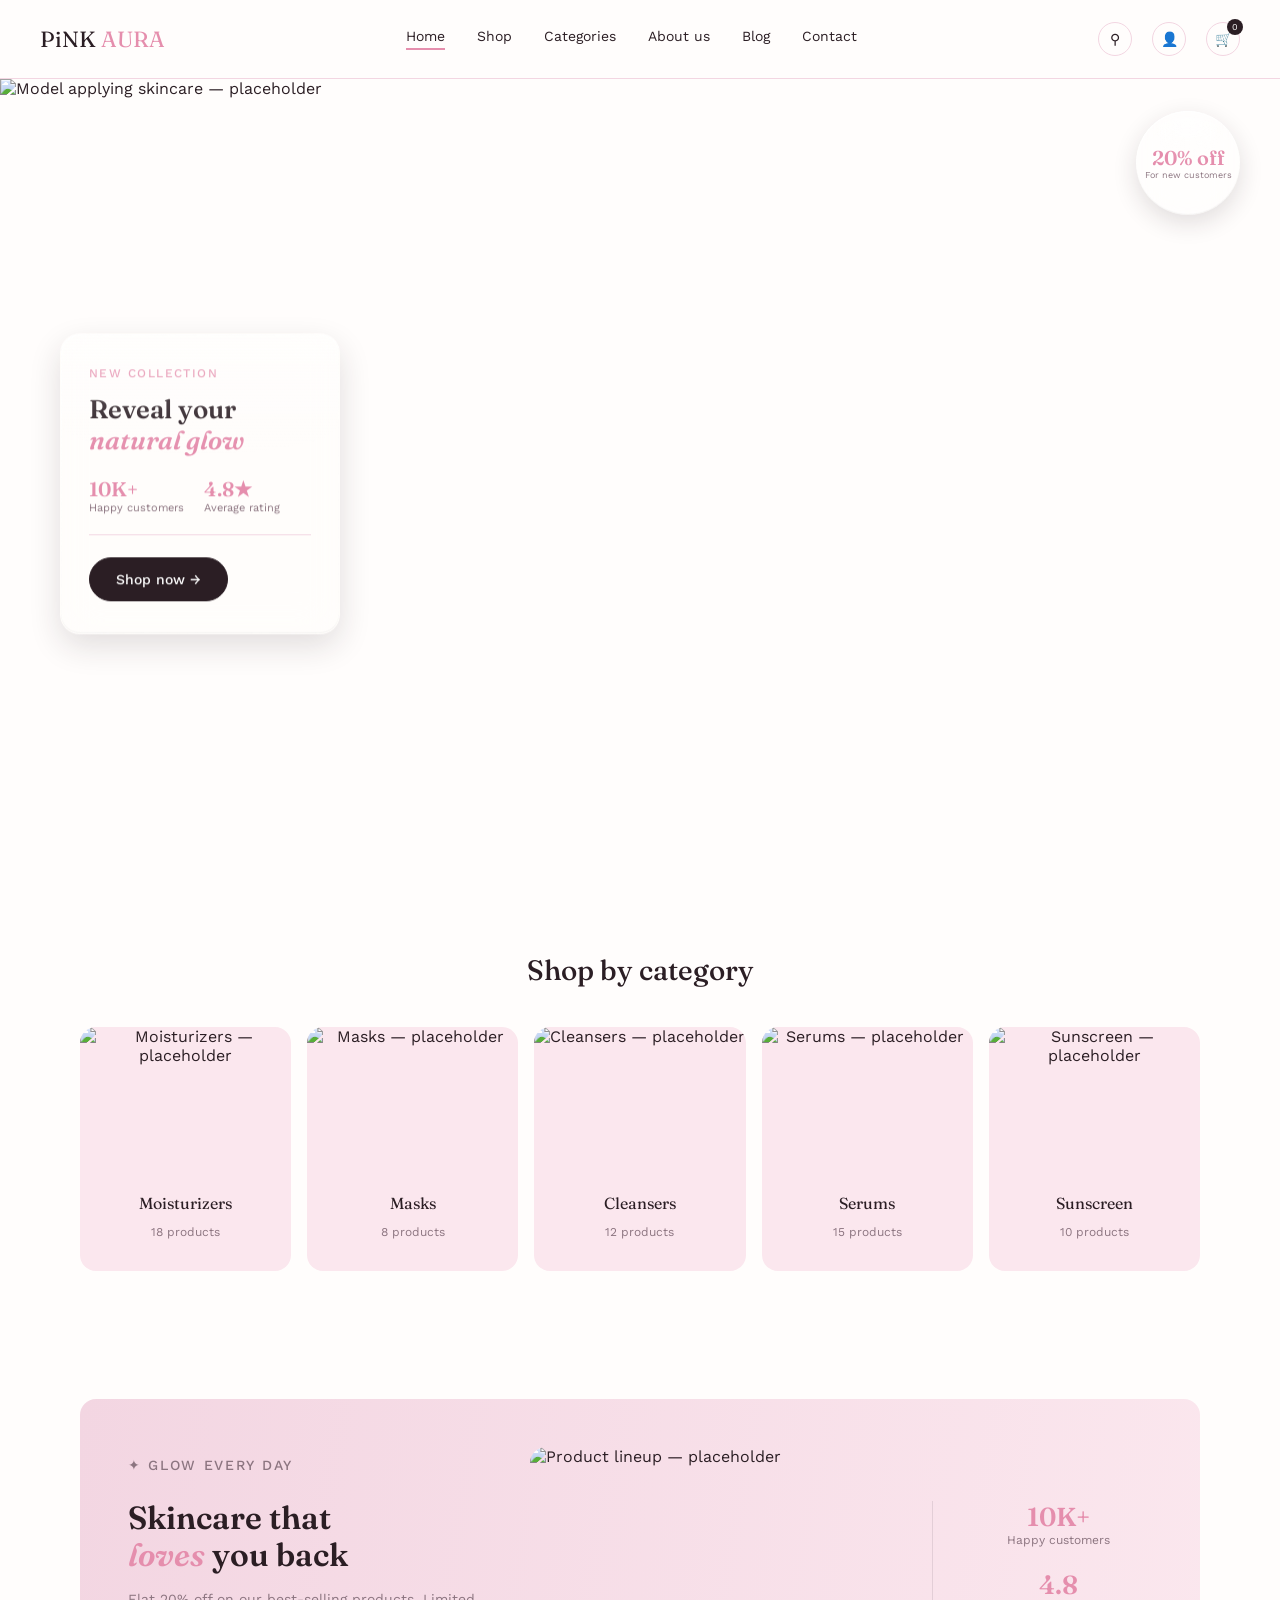
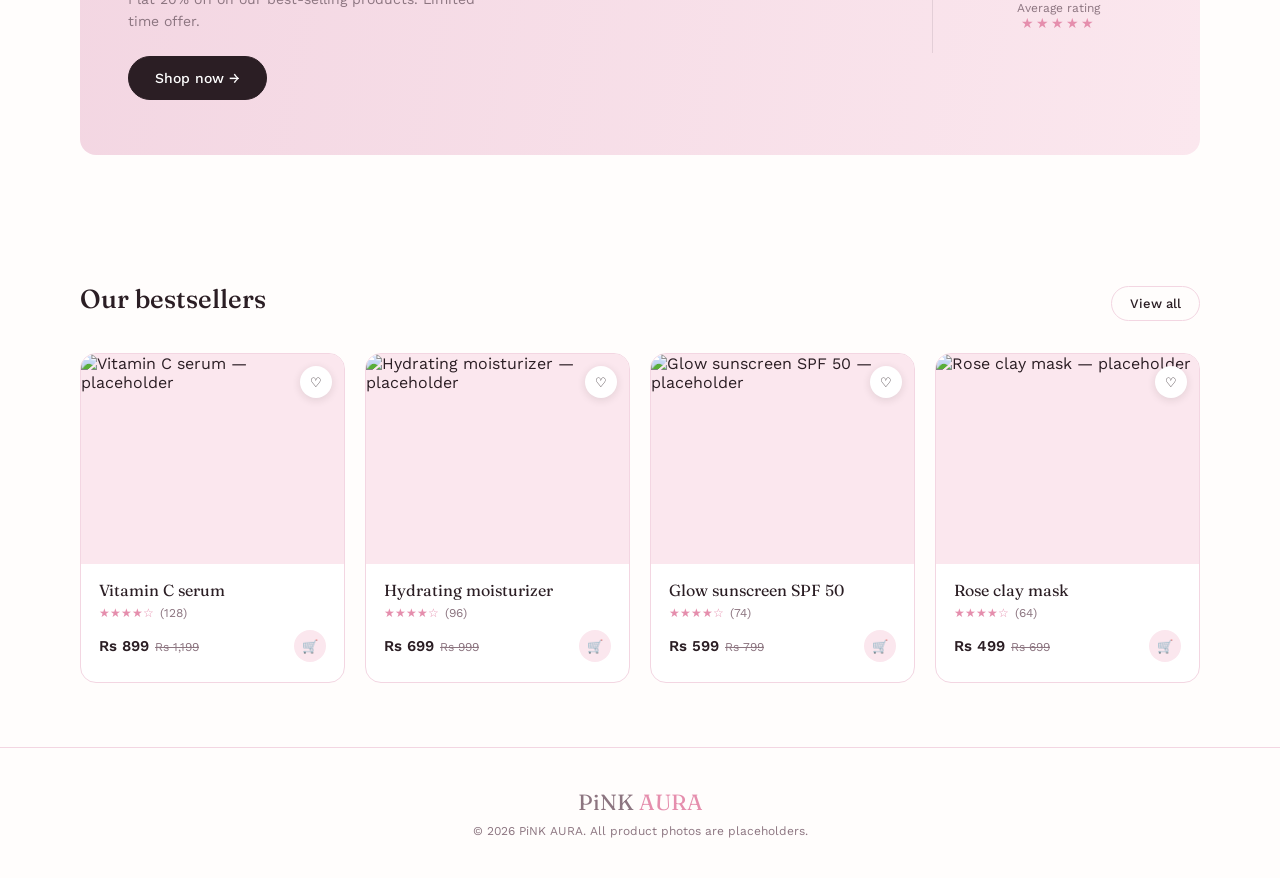
==== index.html @ 9568b556 "Home Page UI Design" ====
<!DOCTYPE html>
<html lang="en">
<head>
<meta charset="UTF-8">
<meta name="viewport" content="width=device-width, initial-scale=1.0">
<title>PiNK AURA — Reveal your natural glow</title>
<link rel="preconnect" href="https://fonts.googleapis.com">
<link rel="preconnect" href="https://fonts.gstatic.com" crossorigin>
<link href="https://fonts.googleapis.com/css2?family=Fraunces:ital,wght@0,400;0,500;0,600;1,400&family=Work+Sans:wght@400;500;600&display=swap" rel="stylesheet">
<link rel="stylesheet" href="css/style.css">
<link rel="stylesheet" href="css/home.css">
</head>
<body>

<nav class="top">
  <div class="logo">PiNK <span>AURA</span></div>
  <div class="nav-links">
    <a href="index.html" class="active">Home</a>
    <a href="#">Shop</a>
    <a href="category.html">Categories</a>
    <a href="#">About us</a>
    <a href="#">Blog</a>
    <a href="#">Contact</a>
  </div>
  <div class="nav-icons">
    <div class="icon-btn" aria-label="Search">&#9906;</div>
    <div class="icon-btn" aria-label="Account">&#128100;</div>
    <div class="icon-btn" aria-label="Cart">&#128722;<span class="cart-count">0</span></div>
  </div>
</nav>


<!-- HERO -->
<section class="hero">
  <img class="hero-bg" src="hero-image.jpg" alt="Model applying skincare — placeholder">

  <div class="hero-content">
    <p class="eyebrow">New collection</p>
    <h1 class="hero-title">Reveal your <em>natural glow</em></h1>
    <div class="hero-stats">
      <div class="stat"><span class="num">10K+</span><span class="lab">Happy customers</span></div>
      <div class="stat"><span class="num">4.8★</span><span class="lab">Average rating</span></div>
    </div>
    <a href="#" class="btn">Shop now &rarr;</a>
  </div>

  <div class="hero-badge">
    <div class="pct">20% off</div>
    <div class="txt">For new customers</div>
  </div>
</section>

<!-- CATEGORIES -->
<section>
  <div class="wrap">
    <h2 class="section-title">Shop by category</h2>
    <div class="cat-grid">
      <a class="cat-card" href="category.html">
        <img src="moisturizer.jpg" alt="Moisturizers — placeholder">
        <div class="cat-body"><p class="cat-name">Moisturizers</p><p class="cat-count">18 products</p></div>
      </a>
      <a class="cat-card" href="category.html">
        <img src="facemask.jpg" alt="Masks — placeholder">
        <div class="cat-body"><p class="cat-name">Masks</p><p class="cat-count">8 products</p></div>
      </a>
      <a class="cat-card" href="category.html">
        <img src="cleanser.jpg" alt="Cleansers — placeholder">
        <div class="cat-body"><p class="cat-name">Cleansers</p><p class="cat-count">12 products</p></div>
      </a>
      <a class="cat-card" href="category.html">
        <img src="serum.jpg" alt="Serums — placeholder">
        <div class="cat-body"><p class="cat-name">Serums</p><p class="cat-count">15 products</p></div>
      </a>
      <a class="cat-card" href="category.html">
        <img src="sunscreen.jpg" alt="Sunscreen — placeholder">
        <div class="cat-body"><p class="cat-name">Sunscreen</p><p class="cat-count">10 products</p></div>
      </a>
      
    </div>
  </div>
</section>

<!-- PROMO BANNER -->
<section>
  <div class="wrap">
    <div class="promo">
      <div class="promo-copy">
        <p class="eyebrow">&#10022; Glow every day</p>
        <h2>Skincare that<br><em>loves</em> you back</h2>
        <p>Flat 20% off on our best-selling products. Limited time offer.</p>
        <a href="#" class="btn">Shop now &rarr;</a>
      </div>
      <div class="promo-image">
        <img src="4.jpg" alt="Product lineup — placeholder">
      </div>
      <div class="promo-stats">
        <div class="stat"><div class="num">10K+</div><div class="lab">Happy customers</div></div>
        <div class="stat"><div class="num">4.8</div><div class="lab">Average rating</div><div class="stars">&#9733;&#9733;&#9733;&#9733;&#9733;</div></div>
      </div>
    </div>
  </div>
</section>

<!-- BESTSELLERS -->
<section>
  <div class="wrap">
    <div class="bestsellers-head">
      <h2>Our bestsellers</h2>
      <a href="#" class="btn outline small">View all</a>
    </div>
    <div class="prod-grid">
      <div class="prod-card">
        <div class="prod-image">
          <img src="https://placehold.co/320x300/F3D6E2/4A1E30?text=Vitamin+C+Serum" alt="Vitamin C serum — placeholder">
          <div class="wishlist">&#9825;</div>
        </div>
        <div class="prod-body">
          <p class="prod-name">Vitamin C serum</p>
          <div class="prod-rating"><span class="stars">&#9733;&#9733;&#9733;&#9733;&#9734;</span> (128)</div>
          <div class="prod-price-row">
            <div class="prod-price">Rs 899<span class="old">Rs 1,199</span></div>
            <button class="prod-cart" aria-label="Add to cart">&#128722;</button>
          </div>
        </div>
      </div>
      <div class="prod-card">
        <div class="prod-image">
          <img src="https://placehold.co/320x300/F4B9CE/4A1E30?text=Hydrating+Moisturizer" alt="Hydrating moisturizer — placeholder">
          <div class="wishlist">&#9825;</div>
        </div>
        <div class="prod-body">
          <p class="prod-name">Hydrating moisturizer</p>
          <div class="prod-rating"><span class="stars">&#9733;&#9733;&#9733;&#9733;&#9734;</span> (96)</div>
          <div class="prod-price-row">
            <div class="prod-price">Rs 699<span class="old">Rs 999</span></div>
            <button class="prod-cart" aria-label="Add to cart">&#128722;</button>
          </div>
        </div>
      </div>
      <div class="prod-card">
        <div class="prod-image">
          <img src="https://placehold.co/320x300/FBE7EE/8C7580?text=Glow+Sunscreen" alt="Glow sunscreen SPF 50 — placeholder">
          <div class="wishlist">&#9825;</div>
        </div>
        <div class="prod-body">
          <p class="prod-name">Glow sunscreen SPF 50</p>
          <div class="prod-rating"><span class="stars">&#9733;&#9733;&#9733;&#9733;&#9734;</span> (74)</div>
          <div class="prod-price-row">
            <div class="prod-price">Rs 599<span class="old">Rs 799</span></div>
            <button class="prod-cart" aria-label="Add to cart">&#128722;</button>
          </div>
        </div>
      </div>
      <div class="prod-card">
        <div class="prod-image">
          <img src="https://placehold.co/320x300/E58EAD/FFFFFF?text=Rose+Clay+Mask" alt="Rose clay mask — placeholder">
          <div class="wishlist">&#9825;</div>
        </div>
        <div class="prod-body">
          <p class="prod-name">Rose clay mask</p>
          <div class="prod-rating"><span class="stars">&#9733;&#9733;&#9733;&#9733;&#9734;</span> (64)</div>
          <div class="prod-price-row">
            <div class="prod-price">Rs 499<span class="old">Rs 699</span></div>
            <button class="prod-cart" aria-label="Add to cart">&#128722;</button>
          </div>
        </div>
      </div>
    </div>
  </div>
</section>

<footer>
  <div class="logo">PiNK <span style="color:var(--color-primary-strong);">AURA</span></div>
  <div>&copy; 2026 PiNK AURA. All product photos are placeholders.</div>
</footer>

</body>
</html>
---- css/style.css ----
/* ---------- DESIGN TOKENS (locked — do not change) ---------- */
:root {
    --font-display: 'Fraunces', serif;
    /* headlines, category names, product names */
    --font-body: 'Work Sans', sans-serif;
    /* body copy, labels, UI */

    --color-primary: #F4B9CE;
    /* core brand pink */
    --color-primary-strong: #E58EAD;
    /* deeper pink, hover/active */
    --color-secondary: #FBE7EE;
    /* pale blush, hover fills */
    --color-tertiary: #F3D6E2;
    /* dusty pink, borders/dividers */
    --color-background: #FFFDFC;
    /* near-white page bg */
    --color-surface: #FFFFFF;
    /* card surfaces */

    --color-text-primary: #2B1E24;
    --color-text-secondary: #8C7580;
    --color-text-on-primary: #4A1E30;

    /* -- layout helpers, not brand colors -- */
    --radius-card: 16px;
    --radius-pill: 999px;
    --radius-input: 10px;
}

/* ---------- RESET / BASE ---------- */
* {
    box-sizing: border-box;
}

html {
    scroll-behavior: smooth;
}

body {
    margin: 0;
    background: var(--color-background);
    color: var(--color-text-primary);
    font-family: var(--font-body);
    -webkit-font-smoothing: antialiased;
}

img {
    display: block;
    max-width: 100%;
}

a {
    color: inherit;
    text-decoration: none;
}

button {
    font-family: var(--font-body);
}

.wrap {
    max-width: 1200px;
    margin: 0 auto;
    padding: 0 40px;
}

section {
    padding: 64px 0;
}

/* ---------- TYPOGRAPHY ---------- */
h1,
h2,
h3 {
    font-family: var(--font-display);
    font-weight: 500;
    margin: 0;
}

.eyebrow {
    font-size: 12px;
    letter-spacing: 0.12em;
    text-transform: uppercase;
    color: var(--color-primary-strong);
    font-weight: 500;
    margin: 0 0 14px;
}

.section-title {
    font-family: var(--font-display);
    font-weight: 500;
    font-size: 28px;
    text-align: center;
    margin: 0 0 40px;
}

/* ---------- LINKS ---------- */
.link {
    font-size: 13px;
    color: var(--color-text-secondary);
}

.link:hover {
    color: var(--color-text-primary);
}

/* ---------- BUTTONS ---------- */
.btn {
    display: inline-flex;
    align-items: center;
    gap: 8px;
    font-family: var(--font-body);
    font-size: 14px;
    font-weight: 500;
    padding: 13px 26px;
    border-radius: var(--radius-pill);
    border: 1px solid var(--color-text-primary);
    background: var(--color-text-primary);
    color: #fff;
    cursor: pointer;
    transition: opacity .15s ease;
}

.btn:hover {
    opacity: 0.88;
}

.btn.outline {
    background: transparent;
    color: var(--color-text-primary);
    border: 1px solid var(--color-tertiary);
}

.btn.outline:hover {
    background: var(--color-secondary);
    opacity: 1;
}

.btn.small {
    padding: 9px 18px;
    font-size: 13px;
}

/* ---------- INPUTS & FORM FIELDS ---------- */
input[type="text"],
input[type="search"],
input[type="email"],
input[type="password"],
textarea,
select {
    width: 100%;
    font-family: var(--font-body);
    font-size: 14px;
    color: var(--color-text-primary);
    background: var(--color-surface);
    border: 1px solid var(--color-tertiary);
    border-radius: var(--radius-input);
    padding: 11px 16px;
    outline: none;
    transition: border-color .15s ease;
}

input::placeholder,
textarea::placeholder {
    color: var(--color-text-secondary);
}

input:focus,
textarea:focus,
select:focus {
    border-color: var(--color-primary-strong);
}

label {
    display: block;
    font-size: 12px;
    font-weight: 500;
    color: var(--color-text-secondary);
    margin-bottom: 6px;
}

/* Search bar component — used in nav and shop/category filter rows */
.search-bar {
    display: flex;
    align-items: center;
    gap: 10px;
    background: var(--color-surface);
    border: 1px solid var(--color-tertiary);
    border-radius: var(--radius-pill);
    padding: 8px 16px;
    max-width: 320px;
}

.search-bar .icon {
    font-size: 14px;
    color: var(--color-text-secondary);
    flex-shrink: 0;
}

.search-bar input {
    border: none;
    background: transparent;
    padding: 4px 0;
    flex: 1;
}

.search-bar input:focus {
    border: none;
}

/* ---------- PILLS / TAGS ---------- */
.pill {
    display: inline-flex;
    align-items: center;
    font-size: 12px;
    font-weight: 500;
    padding: 6px 14px;
    border-radius: var(--radius-pill);
    border: 1px solid var(--color-tertiary);
    color: var(--color-text-secondary);
    background: var(--color-surface);
}

.pill.active {
    border-color: var(--color-primary-strong);
    color: var(--color-text-on-primary);
    background: var(--color-secondary);
}

/* ---------- HEADER / NAV (shared across all pages) ---------- */
nav.top {
    display: flex;
    align-items: center;
    justify-content: space-between;
    padding: 22px 40px;
    border-bottom: 1px solid var(--color-tertiary);
    background: var(--color-background);
}

.logo {
    font-family: var(--font-display);
    font-size: 22px;
}

.logo span {
    color: var(--color-primary-strong);
}

.nav-links {
    display: flex;
    gap: 32px;
    font-size: 14px;
}

.nav-links a.active {
    border-bottom: 2px solid var(--color-primary-strong);
    padding-bottom: 4px;
}

.nav-icons {
    display: flex;
    align-items: center;
    gap: 20px;
}

.icon-btn {
    width: 34px;
    height: 34px;
    border-radius: 50%;
    display: flex;
    align-items: center;
    justify-content: center;
    border: 1px solid var(--color-tertiary);
    font-size: 14px;
    position: relative;
    background: none;
    cursor: pointer;
    color: var(--color-text-primary);
}

.icon-btn:hover {
    background: var(--color-secondary);
}

.cart-count {
    position: absolute;
    top: -4px;
    right: -4px;
    background: var(--color-text-primary);
    color: #fff;
    font-size: 9px;
    width: 16px;
    height: 16px;
    border-radius: 50%;
    display: flex;
    align-items: center;
    justify-content: center;
}

/* ---------- FOOTER (shared across all pages) ---------- */
footer {
    border-top: 1px solid var(--color-tertiary);
    padding: 40px 0;
    text-align: center;
    font-size: 12px;
    color: var(--color-text-secondary);
}

footer .logo {
    margin-bottom: 8px;
}

/* ---------- SHARED RESPONSIVE RULES ---------- */
@media (max-width:900px) {
    .wrap {
        padding: 0 20px;
    }

    .nav-links {
        display: none;
    }
}
---- css/home.css ----
/* ---------- HERO ---------- */
.hero {
    position: relative;
    /* min-height:640px; */
    overflow: hidden;
    min-height: 90vh;
}

.hero-bg {
    position: absolute;
    inset: 0;
    width: 100%;
    height: 100%;
    object-fit: cover;
    z-index: 0;
}

.hero-content {
    position: absolute;
    top: 50%;
    left: 60px;
    transform: translateY(-50%);
    z-index: 2;
    max-width: 280px;
    padding: 32px 28px;
    border-radius: 20px;
    background: rgba(255, 253, 252, 0.55);
    backdrop-filter: blur(20px) saturate(180%);
    -webkit-backdrop-filter: blur(20px) saturate(180%);
    border: 1px solid transparent;
    background-clip: padding-box;
    box-shadow:
        0 12px 32px rgba(43, 30, 36, 0.14),
        0 1px 1px rgba(255, 255, 255, 0.6) inset,
        0 -1px 1px rgba(43, 30, 36, 0.05) inset;
}

.hero-content::before {
    content: "";
    position: absolute;
    inset: 0;
    border-radius: 20px;
    padding: 1px;
    background: linear-gradient(135deg,
            rgba(255, 255, 255, 0.8) 0%,
            rgba(255, 255, 255, 0.2) 40%,
            rgba(255, 255, 255, 0.05) 100%);
    -webkit-mask:
        linear-gradient(#fff 0 0) content-box,
        linear-gradient(#fff 0 0);
    -webkit-mask-composite: xor;
    mask-composite: exclude;
    pointer-events: none;
}

.hero-content::after {
    content: "";
    position: absolute;
    top: 0;
    left: 0;
    right: 0;
    height: 40%;
    border-radius: 20px 20px 60% 60% / 20px 20px 30% 30%;
    background: linear-gradient(180deg,
            rgba(255, 255, 255, 0.35) 0%,
            rgba(255, 255, 255, 0) 100%);
    pointer-events: none;
}

.hero-title {
    font-weight: 600;
    font-size: 26px;
    line-height: 1.2;
    margin: 0 0 20px;
}

.hero-title em {
    font-style: italic;
    color: var(--color-primary-strong);
}

.hero-stats {
    display: flex;
    gap: 20px;
    margin-bottom: 22px;
    padding-bottom: 20px;
    border-bottom: 1px solid var(--color-tertiary);
}

.hero-stats .stat {
    display: flex;
    flex-direction: column;
}

.hero-stats .num {
    font-family: var(--font-display);
    font-size: 20px;
    font-weight: 600;
    color: var(--color-primary-strong);
}

.hero-stats .lab {
    font-size: 11px;
    color: var(--color-text-secondary);
}

.hero-badge {
    position: absolute;
    top: 32px;
    right: 40px;
    z-index: 2;
    border-radius: 50%;
    width: 104px;
    height: 104px;
    display: flex;
    flex-direction: column;
    align-items: center;
    justify-content: center;
    text-align: center;
    background: rgba(255, 255, 255, 0.45);
    backdrop-filter: blur(20px) saturate(180%);
    -webkit-backdrop-filter: blur(20px) saturate(180%);
    box-shadow:
        0 8px 24px rgba(43, 30, 36, 0.14),
        0 1px 1px rgba(255, 255, 255, 0.6) inset,
        0 -1px 1px rgba(43, 30, 36, 0.05) inset;
}

.hero-badge .pct {
    font-family: var(--font-display);
    font-size: 20px;
    font-weight: 600;
    color: var(--color-primary-strong);
}

.hero-badge .txt {
    font-size: 9px;
    color: var(--color-text-secondary);
    line-height: 1.3;
}

/* gradient border ring */
.hero-badge::before {
    content: "";
    position: absolute;
    inset: 0;
    border-radius: 50%;
    padding: 1px;
    background: linear-gradient(135deg,
            rgba(255, 255, 255, 0.85) 0%,
            rgba(255, 255, 255, 0.2) 40%,
            rgba(255, 255, 255, 0.05) 100%);
    -webkit-mask:
        linear-gradient(#fff 0 0) content-box,
        linear-gradient(#fff 0 0);
    -webkit-mask-composite: xor;
    mask-composite: exclude;
    pointer-events: none;
}

/* specular highlight, curved to match the circle */
.hero-badge::after {
    content: "";
    position: absolute;
    top: 6%;
    left: 15%;
    width: 70%;
    height: 45%;
    border-radius: 50%;
    background: radial-gradient(ellipse at 50% 0%,
            rgba(255, 255, 255, 0.5) 0%,
            rgba(255, 255, 255, 0) 70%);
    pointer-events: none;
}

/* ---------- CATEGORY PREVIEW CARDS ---------- */
.cat-grid {
    display: grid;
    grid-template-columns: repeat(5, 1fr);
    gap: 16px;
}

.cat-card {
    background: var(--color-secondary);
    border-radius: var(--radius-card);
    overflow: hidden;
    text-align: center;
    transition: transform .15s ease;
}

.cat-card:hover {
    transform: translateY(-4px);
}

.cat-card img {
    width: 100%;
    height: 150px;
    object-fit: cover;
}

.cat-card .cat-body {
    padding: 16px 8px 20px;
}

.cat-card .cat-name {
    font-family: var(--font-display);
    font-size: 16px;
    margin: 0 0 4px;
}

.cat-card .cat-count {
    font-size: 12px;
    color: var(--color-text-secondary);
}

/* ---------- PROMO BANNER ---------- */
.promo {
    background: linear-gradient(100deg, var(--color-tertiary), var(--color-secondary));
    border-radius: var(--radius-card);
    padding: 48px;
    display: grid;
    grid-template-columns: 1fr 1fr 220px;
    align-items: center;
    gap: 32px;
}

.promo-copy .eyebrow {
    display: flex;
    align-items: center;
    gap: 6px;
}

.promo-copy h2 {
    font-weight: 600;
    font-size: 32px;
    line-height: 1.15;
    margin: 0 0 14px;
}

.promo-copy h2 em {
    font-style: italic;
    color: var(--color-primary-strong);
}

.promo-copy p {
    font-size: 14px;
    color: var(--color-text-secondary);
    margin: 0 0 24px;
    line-height: 1.6;
}

.promo-image img {
    border-radius: var(--radius-card);
    width: 100%;
    height: 260px;
    object-fit: cover;
}

.promo-stats {
    text-align: center;
    border-left: 1px solid rgba(43, 30, 36, 0.1);
    padding-left: 32px;
}

.promo-stats .stat {
    margin-bottom: 22px;
}

.promo-stats .num {
    font-family: var(--font-display);
    font-size: 26px;
    font-weight: 600;
    color: var(--color-primary-strong);
}

.promo-stats .lab {
    font-size: 12px;
    color: var(--color-text-secondary);
}

.promo-stats .stars {
    color: var(--color-primary-strong);
    font-size: 14px;
    letter-spacing: 2px;
}

/* ---------- BESTSELLERS ---------- */
.bestsellers-head {
    display: flex;
    align-items: baseline;
    justify-content: space-between;
    margin-bottom: 32px;
}

.bestsellers-head h2 {
    font-size: 26px;
    margin: 0;
}

.prod-grid {
    display: grid;
    grid-template-columns: repeat(4, 1fr);
    gap: 20px;
}

.prod-card {
    background: var(--color-surface);
    border: 1px solid var(--color-tertiary);
    border-radius: var(--radius-card);
    overflow: hidden;
}

.prod-image {
    position: relative;
    background: var(--color-secondary);
}

.prod-image img {
    width: 100%;
    height: 210px;
    object-fit: cover;
}

.wishlist {
    position: absolute;
    top: 12px;
    right: 12px;
    width: 32px;
    height: 32px;
    border-radius: 50%;
    background: var(--color-surface);
    display: flex;
    align-items: center;
    justify-content: center;
    font-size: 13px;
    box-shadow: 0 2px 8px rgba(43, 30, 36, 0.12);
}

.prod-body {
    padding: 16px 18px 20px;
}

.prod-name {
    font-family: var(--font-display);
    font-size: 16px;
    margin: 0 0 6px;
}

.prod-rating {
    display: flex;
    align-items: center;
    gap: 6px;
    font-size: 12px;
    color: var(--color-text-secondary);
    margin-bottom: 10px;
}

.prod-rating .stars {
    color: var(--color-primary-strong);
}

.prod-price-row {
    display: flex;
    align-items: center;
    justify-content: space-between;
}

.prod-price {
    font-size: 15px;
    font-weight: 600;
}

.prod-price .old {
    font-size: 12px;
    color: var(--color-text-secondary);
    text-decoration: line-through;
    font-weight: 400;
    margin-left: 6px;
}

.prod-cart {
    width: 32px;
    height: 32px;
    border-radius: 50%;
    background: var(--color-secondary);
    display: flex;
    align-items: center;
    justify-content: center;
    font-size: 13px;
    border: none;
    cursor: pointer;
}

/* ---------- RESPONSIVE (homepage only) ---------- */
@media (max-width:900px) {

    .hero {
        min-height: 520px;
    }

    .hero-content {
        left: 24px;
        right: auto;
        max-width: 220px;
        padding: 24px 20px;
    }

    .hero-title {
        font-size: 20px;
    }

    .hero-badge {
        top: 20px;
        right: 20px;
        width: 80px;
        height: 80px;
    }

    .hero-badge .pct {
        font-size: 15px;
    }

    .hero-badge .txt {
        font-size: 9px;
        color: var(--color-text-secondary);
        line-height: 1;
    }

    .cat-grid {
        grid-template-columns: repeat(2, 1fr);
    }

    .promo {
        grid-template-columns: 1fr;
        text-align: center;
    }

    .promo-stats {
        border-left: none;
        padding-left: 0;
        display: flex;
        justify-content: center;
        gap: 32px;
    }

    .prod-grid {
        grid-template-columns: repeat(2, 1fr);
    }
}

@media (max-width:520px) {
    .hero {
        height: 70vh;
        min-height: 0;
        display: block;
    }

    .hero-bg {
        position: absolute;
        inset: 0;
        height: 100%;
    }

    .hero-content {
        position: absolute;
        bottom: 12px;
        right: 12px;
        left: auto;
        top: auto;
        transform: none;
        max-width: 250px;
        margin: 0;
        padding: 18px 16px;
        border-radius: 16px;
    }

    .hero-content::before {
        border-radius: 16px;
    }

    .hero-title {
        font-size: 17px;
        margin-bottom: 12px;
    }

    .hero-stats {
        gap: 14px;
        margin-bottom: 14px;
        padding-bottom: 14px;
    }

    .hero-stats .num {
        font-size: 16px;
    }

    .hero-stats .lab {
        font-size: 9px;
    }

    .hero .btn {
        padding: 10px 18px;
        font-size: 13px;
    }

    .hero-badge {
        top: 12px;
        right: 12px;
        width: 64px;
        height: 64px;
    }

    .hero-badge .pct {
        font-size: 14px;
    }

    .hero-badge .txt {
        font-size: 8px;
        color: var(--color-secondary);
        line-height: 1;
    }
}
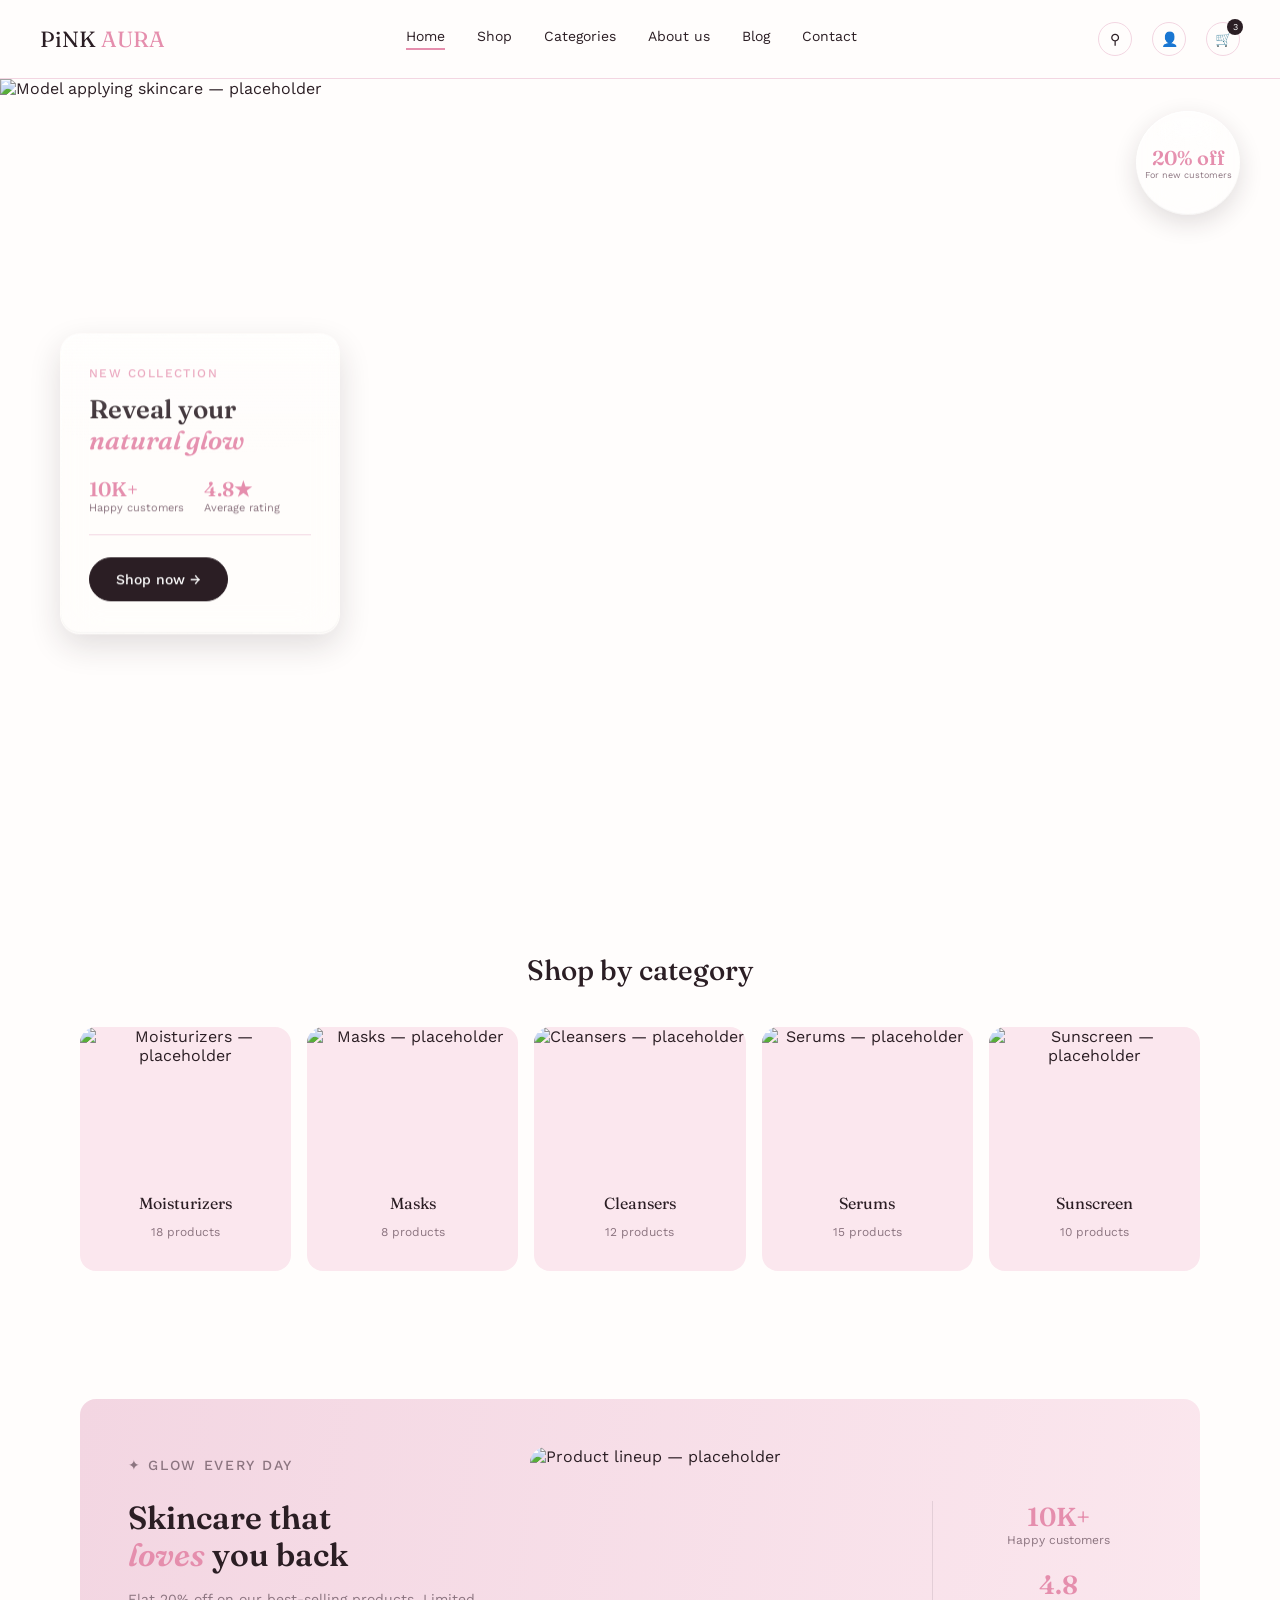
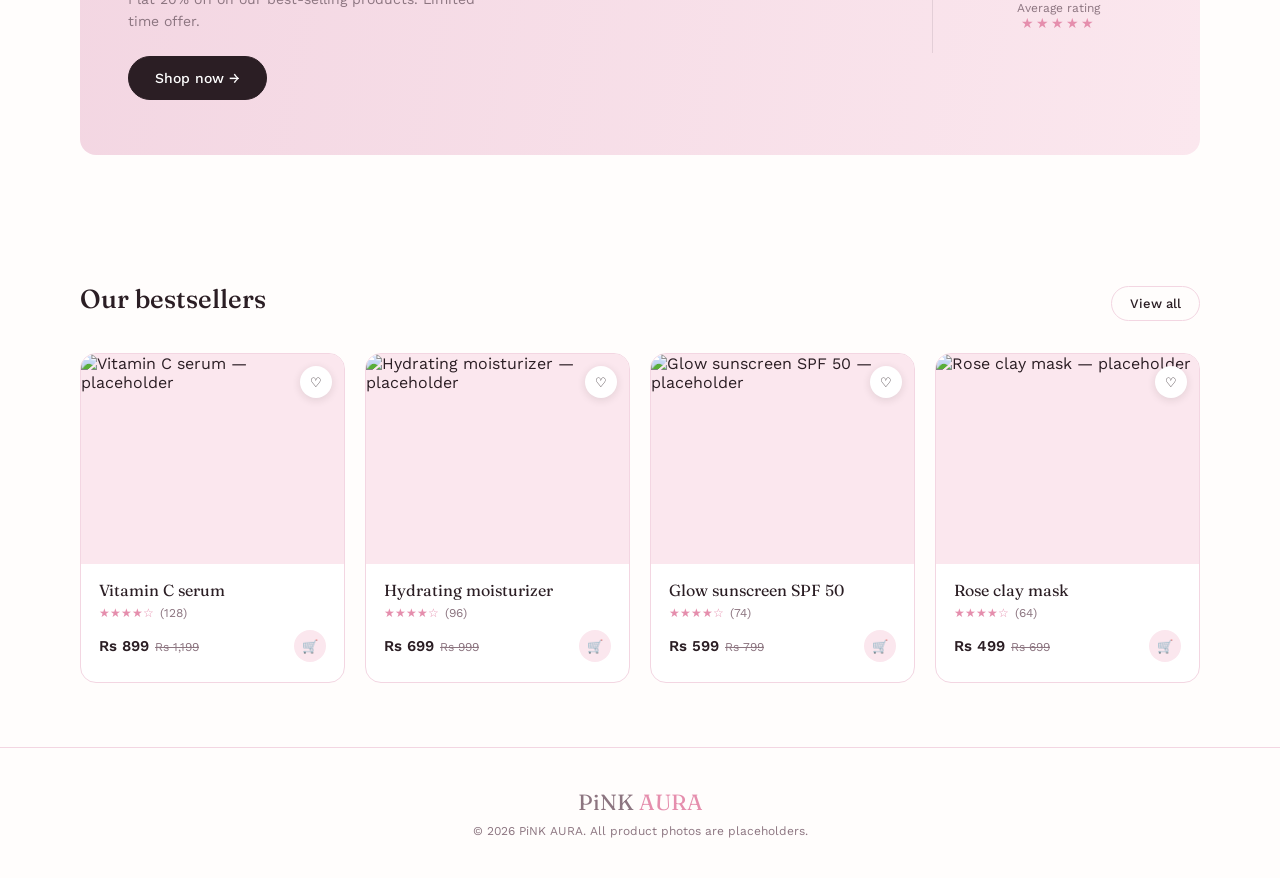
==== commit 5cc96031: "search products page UI design" ====
--- a/index.html
+++ b/index.html
@@ -7,8 +7,9 @@
 <link rel="preconnect" href="https://fonts.googleapis.com">
 <link rel="preconnect" href="https://fonts.gstatic.com" crossorigin>
 <link href="https://fonts.googleapis.com/css2?family=Fraunces:ital,wght@0,400;0,500;0,600;1,400&family=Work+Sans:wght@400;500;600&display=swap" rel="stylesheet">
-<link rel="stylesheet" href="css/style.css">
-<link rel="stylesheet" href="css/home.css">
+<!-- <link rel="stylesheet" href="https://cdn.jsdelivr.net/npm/bootstrap@5.3.3/dist/css/bootstrap.min.css"> -->
+<link rel="stylesheet" href="assets/css/style.css">
+<link rel="stylesheet" href="assets/css/home.css">
 </head>
 <body>
 
@@ -25,14 +26,14 @@
   <div class="nav-icons">
     <div class="icon-btn" aria-label="Search">&#9906;</div>
     <div class="icon-btn" aria-label="Account">&#128100;</div>
-    <div class="icon-btn" aria-label="Cart">&#128722;<span class="cart-count">0</span></div>
+    <button class="icon-btn" aria-label="Bag" data-bs-toggle="modal" data-bs-target="#bagModal">&#128722;<span class="bag-count">0</span></button>
   </div>
 </nav>
 
 
 <!-- HERO -->
 <section class="hero">
-  <img class="hero-bg" src="hero-image.jpg" alt="Model applying skincare — placeholder">
+  <img class="hero-bg" src="assets/images/site-images/hero-image.jpg" alt="Model applying skincare — placeholder">
 
   <div class="hero-content">
     <p class="eyebrow">New collection</p>
@@ -56,23 +57,23 @@
     <h2 class="section-title">Shop by category</h2>
     <div class="cat-grid">
       <a class="cat-card" href="category.html">
-        <img src="moisturizer.jpg" alt="Moisturizers — placeholder">
+        <img src="assets/images/site-images/moisturizer.jpg" alt="Moisturizers — placeholder">
         <div class="cat-body"><p class="cat-name">Moisturizers</p><p class="cat-count">18 products</p></div>
       </a>
       <a class="cat-card" href="category.html">
-        <img src="facemask.jpg" alt="Masks — placeholder">
+        <img src="assets/images/site-images/facemask.jpg" alt="Masks — placeholder">
         <div class="cat-body"><p class="cat-name">Masks</p><p class="cat-count">8 products</p></div>
       </a>
       <a class="cat-card" href="category.html">
-        <img src="cleanser.jpg" alt="Cleansers — placeholder">
+        <img src="assets/images/site-images/cleanser.jpg" alt="Cleansers — placeholder">
         <div class="cat-body"><p class="cat-name">Cleansers</p><p class="cat-count">12 products</p></div>
       </a>
       <a class="cat-card" href="category.html">
-        <img src="serum.jpg" alt="Serums — placeholder">
+        <img src="assets/images/site-images/serum.jpg" alt="Serums — placeholder">
         <div class="cat-body"><p class="cat-name">Serums</p><p class="cat-count">15 products</p></div>
       </a>
       <a class="cat-card" href="category.html">
-        <img src="sunscreen.jpg" alt="Sunscreen — placeholder">
+        <img src="assets/images/site-images/sunscreen.jpg" alt="Sunscreen — placeholder">
         <div class="cat-body"><p class="cat-name">Sunscreen</p><p class="cat-count">10 products</p></div>
       </a>
       
@@ -91,7 +92,7 @@
         <a href="#" class="btn">Shop now &rarr;</a>
       </div>
       <div class="promo-image">
-        <img src="4.jpg" alt="Product lineup — placeholder">
+        <img src="assets/images/site-images/4.jpg" alt="Product lineup — placeholder">
       </div>
       <div class="promo-stats">
         <div class="stat"><div class="num">10K+</div><div class="lab">Happy customers</div></div>
@@ -119,7 +120,7 @@
           <div class="prod-rating"><span class="stars">&#9733;&#9733;&#9733;&#9733;&#9734;</span> (128)</div>
           <div class="prod-price-row">
             <div class="prod-price">Rs 899<span class="old">Rs 1,199</span></div>
-            <button class="prod-cart" aria-label="Add to cart">&#128722;</button>
+            <button class="prod-bag" aria-label="Add to bag" onclick="addToBag({id:'vitamin-c-serum-30ml', name:'Vitamin C Serum', variant:'30ml', price:899, img:'https://placehold.co/120x120/F3D6E2/4A1E30?text=VCS'})">&#128722;</button>
           </div>
         </div>
       </div>
@@ -133,7 +134,7 @@
           <div class="prod-rating"><span class="stars">&#9733;&#9733;&#9733;&#9733;&#9734;</span> (96)</div>
           <div class="prod-price-row">
             <div class="prod-price">Rs 699<span class="old">Rs 999</span></div>
-            <button class="prod-cart" aria-label="Add to cart">&#128722;</button>
+            <button class="prod-bag" aria-label="Add to bag" onclick="addToBag({id:'hydrating-moisturizer-50ml', name:'Hydrating Moisturizer', variant:'50ml', price:699, img:'https://placehold.co/120x120/F4B9CE/4A1E30?text=HM'})">&#128722;</button>
           </div>
         </div>
       </div>
@@ -147,7 +148,7 @@
           <div class="prod-rating"><span class="stars">&#9733;&#9733;&#9733;&#9733;&#9734;</span> (74)</div>
           <div class="prod-price-row">
             <div class="prod-price">Rs 599<span class="old">Rs 799</span></div>
-            <button class="prod-cart" aria-label="Add to cart">&#128722;</button>
+            <button class="prod-bag" aria-label="Add to bag" onclick="addToBag({id:'glow-sunscreen-spf50', name:'Glow Sunscreen SPF 50', variant:'SPF 50', price:599, img:'https://placehold.co/120x120/FBE7EE/8C7580?text=Sun'})">&#128722;</button>
           </div>
         </div>
       </div>
@@ -161,7 +162,7 @@
           <div class="prod-rating"><span class="stars">&#9733;&#9733;&#9733;&#9733;&#9734;</span> (64)</div>
           <div class="prod-price-row">
             <div class="prod-price">Rs 499<span class="old">Rs 699</span></div>
-            <button class="prod-cart" aria-label="Add to cart">&#128722;</button>
+            <button class="prod-bag" aria-label="Add to bag" onclick="addToBag({id:'rose-clay-mask-100g', name:'Rose Clay Mask', variant:'100g', price:499, img:'https://placehold.co/120x120/E58EAD/FFFFFF?text=RCM'})">&#128722;</button>
           </div>
         </div>
       </div>
@@ -174,5 +175,34 @@
   <div>&copy; 2026 PiNK AURA. All product photos are placeholders.</div>
 </footer>
 
+<!-- BAG MODAL (shared — copy this block onto every page that has the header bag icon) -->
+<div class="modal fade bag-modal" id="bagModal" tabindex="-1" aria-labelledby="bagModalLabel" aria-hidden="true">
+  <div class="modal-dialog">
+    <div class="modal-content">
+
+      <div class="bag-header">
+        <h2 class="bag-title" id="bagModalLabel">Your <span>bag</span></h2>
+        <button type="button" class="bag-close" data-bs-dismiss="modal" aria-label="Close">&#10005;</button>
+      </div>
+
+      <div class="bag-body" id="bagBody">
+        <!-- populated by bag.js -->
+      </div>
+
+      <div class="bag-footer">
+        <div class="bag-total-row">
+          <span class="bag-total-label">Total</span>
+          <span class="bag-total-amount" id="bagTotalAmount">Rs 0</span>
+        </div>
+        <a href="#" class="btn bag-checkout-btn">Checkout</a>
+      </div>
+
+    </div>
+  </div>
+</div>
+
+<script src="https://cdn.jsdelivr.net/npm/bootstrap@5.3.3/dist/js/bootstrap.bundle.min.js"></script>
+<script src="assets/js/bag.js"></script>
+
 </body>
 </html>
--- a/assets/css/style.css
+++ b/assets/css/style.css
@@ -0,0 +1,487 @@
+/* ---------- DESIGN TOKENS (locked — do not change) ---------- */
+:root {
+    --font-display: 'Fraunces', serif;
+    /* headlines, category names, product names */
+    --font-body: 'Work Sans', sans-serif;
+    /* body copy, labels, UI */
+
+    --color-primary: #F4B9CE;
+    /* core brand pink */
+    --color-primary-strong: #E58EAD;
+    /* deeper pink, hover/active */
+    --color-secondary: #FBE7EE;
+    /* pale blush, hover fills */
+    --color-tertiary: #F3D6E2;
+    /* dusty pink, borders/dividers */
+    --color-background: #FFFDFC;
+    /* near-white page bg */
+    --color-surface: #FFFFFF;
+    /* card surfaces */
+
+    --color-text-primary: #2B1E24;
+    --color-text-secondary: #8C7580;
+    --color-text-on-primary: #4A1E30;
+
+    /* -- layout helpers, not brand colors -- */
+    --radius-card: 16px;
+    --radius-pill: 999px;
+    --radius-input: 10px;
+}
+
+/* ---------- RESET / BASE ---------- */
+* {
+    box-sizing: border-box;
+}
+
+html {
+    scroll-behavior: smooth;
+}
+
+body {
+    margin: 0;
+    background: var(--color-background);
+    color: var(--color-text-primary);
+    font-family: var(--font-body);
+    -webkit-font-smoothing: antialiased;
+}
+
+img {
+    display: block;
+    max-width: 100%;
+}
+
+a {
+    color: inherit;
+    text-decoration: none;
+}
+
+button {
+    font-family: var(--font-body);
+}
+
+.wrap {
+    max-width: 1200px;
+    margin: 0 auto;
+    padding: 0 40px;
+}
+
+section {
+    padding: 64px 0;
+}
+
+/* ---------- TYPOGRAPHY ---------- */
+h1,
+h2,
+h3 {
+    font-family: var(--font-display);
+    font-weight: 500;
+    margin: 0;
+}
+
+.eyebrow {
+    font-size: 12px;
+    letter-spacing: 0.12em;
+    text-transform: uppercase;
+    color: var(--color-primary-strong);
+    font-weight: 500;
+    margin: 0 0 14px;
+}
+
+.section-title {
+    font-family: var(--font-display);
+    font-weight: 500;
+    font-size: 28px;
+    text-align: center;
+    margin: 0 0 40px;
+}
+
+/* ---------- LINKS ---------- */
+.link {
+    font-size: 13px;
+    color: var(--color-text-secondary);
+}
+
+.link:hover {
+    color: var(--color-text-primary);
+}
+
+/* ---------- BUTTONS ---------- */
+.btn {
+    display: inline-flex;
+    align-items: center;
+    gap: 8px;
+    font-family: var(--font-body);
+    font-size: 14px;
+    font-weight: 500;
+    padding: 13px 26px;
+    border-radius: var(--radius-pill);
+    border: 1px solid var(--color-text-primary);
+    background: var(--color-text-primary);
+    color: #fff;
+    cursor: pointer;
+    transition: opacity .15s ease;
+}
+
+.btn:hover {
+    opacity: 0.88;
+}
+
+.btn.outline {
+    background: transparent;
+    color: var(--color-text-primary);
+    border: 1px solid var(--color-tertiary);
+}
+
+.btn.outline:hover {
+    background: var(--color-secondary);
+    opacity: 1;
+}
+
+.btn.small {
+    padding: 9px 18px;
+    font-size: 13px;
+}
+
+/* ---------- INPUTS & FORM FIELDS ---------- */
+input[type="text"],
+input[type="search"],
+input[type="email"],
+input[type="password"],
+textarea,
+select {
+    width: 100%;
+    font-family: var(--font-body);
+    font-size: 14px;
+    color: var(--color-text-primary);
+    background: var(--color-surface);
+    border: 1px solid var(--color-tertiary);
+    border-radius: var(--radius-input);
+    padding: 11px 16px;
+    outline: none;
+    transition: border-color .15s ease;
+}
+
+input::placeholder,
+textarea::placeholder {
+    color: var(--color-text-secondary);
+}
+
+input:focus,
+textarea:focus,
+select:focus {
+    border-color: var(--color-primary-strong);
+}
+
+label {
+    display: block;
+    font-size: 12px;
+    font-weight: 500;
+    color: var(--color-text-secondary);
+    margin-bottom: 6px;
+}
+
+/* Search bar component — used in nav and shop/category filter rows */
+.search-bar {
+    display: flex;
+    align-items: center;
+    gap: 10px;
+    background: var(--color-surface);
+    border: 1px solid var(--color-tertiary);
+    border-radius: var(--radius-pill);
+    padding: 8px 16px;
+    max-width: 320px;
+}
+
+.search-bar .icon {
+    font-size: 14px;
+    color: var(--color-text-secondary);
+    flex-shrink: 0;
+}
+
+.search-bar input {
+    border: none;
+    background: transparent;
+    padding: 4px 0;
+    flex: 1;
+}
+
+.search-bar input:focus {
+    border: none;
+}
+
+/* ---------- PILLS / TAGS ---------- */
+.pill {
+    display: inline-flex;
+    align-items: center;
+    font-size: 12px;
+    font-weight: 500;
+    padding: 6px 14px;
+    border-radius: var(--radius-pill);
+    border: 1px solid var(--color-tertiary);
+    color: var(--color-text-secondary);
+    background: var(--color-surface);
+}
+
+.pill.active {
+    border-color: var(--color-primary-strong);
+    color: var(--color-text-on-primary);
+    background: var(--color-secondary);
+}
+
+/* ---------- HEADER / NAV (shared across all pages) ---------- */
+nav.top {
+    display: flex;
+    align-items: center;
+    justify-content: space-between;
+    padding: 22px 40px;
+    border-bottom: 1px solid var(--color-tertiary);
+    background: var(--color-background);
+}
+
+.logo {
+    font-family: var(--font-display);
+    font-size: 22px;
+}
+
+.logo span {
+    color: var(--color-primary-strong);
+}
+
+.nav-links {
+    display: flex;
+    gap: 32px;
+    font-size: 14px;
+}
+
+.nav-links a.active {
+    border-bottom: 2px solid var(--color-primary-strong);
+    padding-bottom: 4px;
+}
+
+.nav-icons {
+    display: flex;
+    align-items: center;
+    gap: 20px;
+}
+
+.icon-btn {
+    width: 34px;
+    height: 34px;
+    border-radius: 50%;
+    display: flex;
+    align-items: center;
+    justify-content: center;
+    border: 1px solid var(--color-tertiary);
+    font-size: 14px;
+    position: relative;
+    background: none;
+    cursor: pointer;
+    color: var(--color-text-primary);
+}
+
+.icon-btn:hover {
+    background: var(--color-secondary);
+}
+
+.bag-count {
+    position: absolute;
+    top: -4px;
+    right: -4px;
+    background: var(--color-text-primary);
+    color: #fff;
+    font-size: 9px;
+    width: 16px;
+    height: 16px;
+    border-radius: 50%;
+    display: flex;
+    align-items: center;
+    justify-content: center;
+}
+
+/* ---------- FOOTER (shared across all pages) ---------- */
+footer {
+    border-top: 1px solid var(--color-tertiary);
+    padding: 40px 0;
+    text-align: center;
+    font-size: 12px;
+    color: var(--color-text-secondary);
+}
+
+footer .logo {
+    margin-bottom: 8px;
+}
+
+/* ---------- SHARED RESPONSIVE RULES ---------- */
+@media (max-width:900px) {
+    .wrap {
+        padding: 0 20px;
+    }
+
+    .nav-links {
+        display: none;
+    }
+}
+
+/* ==========================================================================
+   BAG MODAL (shared across all pages — uses Bootstrap's modal JS,
+   fully restyled to match PiNK AURA. Docked to the right like a drawer.)
+   ========================================================================== */
+.bag-modal .modal-dialog {
+    position: fixed;
+    top: 0;
+    right: 0;
+    margin: 0;
+    height: 100%;
+    max-width: 420px;
+    width: 100%;
+}
+.bag-modal .modal-content {
+    height: 100%;
+    border: none;
+    border-radius: 0;
+    background: var(--color-background);
+}
+.bag-modal.fade .modal-dialog {
+    transform: translateX(100%);
+    transition: transform 0.3s ease;
+}
+.bag-modal.show .modal-dialog {
+    transform: translateX(0);
+}
+
+.bag-header {
+    display: flex;
+    align-items: center;
+    justify-content: space-between;
+    padding: 24px 28px;
+    border-bottom: 1px solid var(--color-tertiary);
+}
+.bag-title {
+    font-family: var(--font-display);
+    font-size: 26px;
+    margin: 0;
+}
+.bag-title span {
+    color: var(--color-primary-strong);
+}
+.bag-close {
+    background: none;
+    border: none;
+    font-size: 20px;
+    line-height: 1;
+    color: var(--color-text-secondary);
+    cursor: pointer;
+    padding: 4px;
+}
+.bag-close:hover {
+    color: var(--color-text-primary);
+}
+
+.bag-body {
+    padding: 20px 28px;
+    overflow-y: auto;
+    flex: 1;
+}
+.bag-empty {
+    text-align: center;
+    color: var(--color-text-secondary);
+    font-size: 14px;
+    padding: 60px 0;
+}
+
+.bag-item {
+    display: flex;
+    gap: 14px;
+    background: var(--color-surface);
+    border: 1px solid var(--color-tertiary);
+    border-radius: var(--radius-card);
+    padding: 14px;
+    margin-bottom: 14px;
+    position: relative;
+}
+.bag-item-img {
+    width: 64px;
+    height: 64px;
+    border-radius: 10px;
+    object-fit: cover;
+    background: var(--color-secondary);
+    flex-shrink: 0;
+}
+.bag-item-info {
+    flex: 1;
+    min-width: 0;
+}
+.bag-item-name {
+    font-family: var(--font-display);
+    font-size: 15px;
+    margin: 0 0 6px;
+    padding-right: 20px;
+}
+.bag-item-price {
+    font-size: 15px;
+    font-weight: 600;
+    color: var(--color-text-primary);
+    margin: 0 0 6px;
+}
+.bag-item-meta {
+    font-size: 12px;
+    color: var(--color-text-secondary);
+    margin: 0;
+}
+.bag-item-remove {
+    position: absolute;
+    top: 10px;
+    right: 10px;
+    width: 22px;
+    height: 22px;
+    border-radius: 50%;
+    border: none;
+    background: var(--color-secondary);
+    color: var(--color-text-secondary);
+    font-size: 12px;
+    line-height: 1;
+    cursor: pointer;
+    display: flex;
+    align-items: center;
+    justify-content: center;
+}
+.bag-item-remove:hover {
+    background: var(--color-primary);
+    color: var(--color-text-on-primary);
+}
+
+.bag-footer {
+    padding: 20px 28px 28px;
+    border-top: 1px solid var(--color-tertiary);
+}
+.bag-total-row {
+    display: flex;
+    align-items: baseline;
+    justify-content: space-between;
+    margin-bottom: 18px;
+}
+.bag-total-label {
+    font-size: 12px;
+    letter-spacing: 0.1em;
+    text-transform: uppercase;
+    color: var(--color-text-secondary);
+}
+.bag-total-amount {
+    font-family: var(--font-display);
+    font-size: 22px;
+    font-weight: 600;
+    color: var(--color-primary-strong);
+}
+.bag-checkout-btn {
+    display: flex;
+    align-items: center;
+    justify-content: center;
+    width: 100%;
+    padding: 15px 0;
+}
+
+@media (max-width:520px) {
+    .bag-modal .modal-dialog {
+        max-width: 100%;
+    }
+}
--- a/assets/css/home.css
+++ b/assets/css/home.css
@@ -0,0 +1,521 @@
+/* ---------- HERO ---------- */
+.hero {
+    position: relative;
+    /* min-height:640px; */
+    overflow: hidden;
+    min-height: 90vh;
+}
+
+.hero-bg {
+    position: absolute;
+    inset: 0;
+    width: 100%;
+    height: 100%;
+    object-fit: cover;
+    z-index: 0;
+}
+
+.hero-content {
+    position: absolute;
+    top: 50%;
+    left: 60px;
+    transform: translateY(-50%);
+    z-index: 2;
+    max-width: 280px;
+    padding: 32px 28px;
+    border-radius: 20px;
+    background: rgba(255, 253, 252, 0.55);
+    backdrop-filter: blur(20px) saturate(180%);
+    -webkit-backdrop-filter: blur(20px) saturate(180%);
+    border: 1px solid transparent;
+    background-clip: padding-box;
+    box-shadow:
+        0 12px 32px rgba(43, 30, 36, 0.14),
+        0 1px 1px rgba(255, 255, 255, 0.6) inset,
+        0 -1px 1px rgba(43, 30, 36, 0.05) inset;
+}
+
+.hero-content::before {
+    content: "";
+    position: absolute;
+    inset: 0;
+    border-radius: 20px;
+    padding: 1px;
+    background: linear-gradient(135deg,
+            rgba(255, 255, 255, 0.8) 0%,
+            rgba(255, 255, 255, 0.2) 40%,
+            rgba(255, 255, 255, 0.05) 100%);
+    -webkit-mask:
+        linear-gradient(#fff 0 0) content-box,
+        linear-gradient(#fff 0 0);
+    -webkit-mask-composite: xor;
+    mask-composite: exclude;
+    pointer-events: none;
+}
+
+.hero-content::after {
+    content: "";
+    position: absolute;
+    top: 0;
+    left: 0;
+    right: 0;
+    height: 40%;
+    border-radius: 20px 20px 60% 60% / 20px 20px 30% 30%;
+    background: linear-gradient(180deg,
+            rgba(255, 255, 255, 0.35) 0%,
+            rgba(255, 255, 255, 0) 100%);
+    pointer-events: none;
+}
+
+.hero-title {
+    font-weight: 600;
+    font-size: 26px;
+    line-height: 1.2;
+    margin: 0 0 20px;
+}
+
+.hero-title em {
+    font-style: italic;
+    color: var(--color-primary-strong);
+}
+
+.hero-stats {
+    display: flex;
+    gap: 20px;
+    margin-bottom: 22px;
+    padding-bottom: 20px;
+    border-bottom: 1px solid var(--color-tertiary);
+}
+
+.hero-stats .stat {
+    display: flex;
+    flex-direction: column;
+}
+
+.hero-stats .num {
+    font-family: var(--font-display);
+    font-size: 20px;
+    font-weight: 600;
+    color: var(--color-primary-strong);
+}
+
+.hero-stats .lab {
+    font-size: 11px;
+    color: var(--color-text-secondary);
+}
+
+.hero-badge {
+    position: absolute;
+    top: 32px;
+    right: 40px;
+    z-index: 2;
+    border-radius: 50%;
+    width: 104px;
+    height: 104px;
+    display: flex;
+    flex-direction: column;
+    align-items: center;
+    justify-content: center;
+    text-align: center;
+    background: rgba(255, 255, 255, 0.45);
+    backdrop-filter: blur(20px) saturate(180%);
+    -webkit-backdrop-filter: blur(20px) saturate(180%);
+    box-shadow:
+        0 8px 24px rgba(43, 30, 36, 0.14),
+        0 1px 1px rgba(255, 255, 255, 0.6) inset,
+        0 -1px 1px rgba(43, 30, 36, 0.05) inset;
+}
+
+.hero-badge .pct {
+    font-family: var(--font-display);
+    font-size: 20px;
+    font-weight: 600;
+    color: var(--color-primary-strong);
+}
+
+.hero-badge .txt {
+    font-size: 9px;
+    color: var(--color-text-secondary);
+    line-height: 1.3;
+}
+
+/* gradient border ring */
+.hero-badge::before {
+    content: "";
+    position: absolute;
+    inset: 0;
+    border-radius: 50%;
+    padding: 1px;
+    background: linear-gradient(135deg,
+            rgba(255, 255, 255, 0.85) 0%,
+            rgba(255, 255, 255, 0.2) 40%,
+            rgba(255, 255, 255, 0.05) 100%);
+    -webkit-mask:
+        linear-gradient(#fff 0 0) content-box,
+        linear-gradient(#fff 0 0);
+    -webkit-mask-composite: xor;
+    mask-composite: exclude;
+    pointer-events: none;
+}
+
+/* specular highlight, curved to match the circle */
+.hero-badge::after {
+    content: "";
+    position: absolute;
+    top: 6%;
+    left: 15%;
+    width: 70%;
+    height: 45%;
+    border-radius: 50%;
+    background: radial-gradient(ellipse at 50% 0%,
+            rgba(255, 255, 255, 0.5) 0%,
+            rgba(255, 255, 255, 0) 70%);
+    pointer-events: none;
+}
+
+/* ---------- CATEGORY PREVIEW CARDS ---------- */
+.cat-grid {
+    display: grid;
+    grid-template-columns: repeat(5, 1fr);
+    gap: 16px;
+}
+
+.cat-card {
+    background: var(--color-secondary);
+    border-radius: var(--radius-card);
+    overflow: hidden;
+    text-align: center;
+    transition: transform .15s ease;
+}
+
+.cat-card:hover {
+    transform: translateY(-4px);
+}
+
+.cat-card img {
+    width: 100%;
+    height: 150px;
+    object-fit: cover;
+}
+
+.cat-card .cat-body {
+    padding: 16px 8px 20px;
+}
+
+.cat-card .cat-name {
+    font-family: var(--font-display);
+    font-size: 16px;
+    margin: 0 0 4px;
+}
+
+.cat-card .cat-count {
+    font-size: 12px;
+    color: var(--color-text-secondary);
+}
+
+/* ---------- PROMO BANNER ---------- */
+.promo {
+    background: linear-gradient(100deg, var(--color-tertiary), var(--color-secondary));
+    border-radius: var(--radius-card);
+    padding: 48px;
+    display: grid;
+    grid-template-columns: 1fr 1fr 220px;
+    align-items: center;
+    gap: 32px;
+}
+
+.promo-copy .eyebrow {
+    display: flex;
+    align-items: center;
+    gap: 6px;
+}
+
+.promo-copy h2 {
+    font-weight: 600;
+    font-size: 32px;
+    line-height: 1.15;
+    margin: 0 0 14px;
+}
+
+.promo-copy h2 em {
+    font-style: italic;
+    color: var(--color-primary-strong);
+}
+
+.promo-copy p {
+    font-size: 14px;
+    color: var(--color-text-secondary);
+    margin: 0 0 24px;
+    line-height: 1.6;
+}
+
+.promo-image img {
+    border-radius: var(--radius-card);
+    width: 100%;
+    height: 260px;
+    object-fit: cover;
+}
+
+.promo-stats {
+    text-align: center;
+    border-left: 1px solid rgba(43, 30, 36, 0.1);
+    padding-left: 32px;
+}
+
+.promo-stats .stat {
+    margin-bottom: 22px;
+}
+
+.promo-stats .num {
+    font-family: var(--font-display);
+    font-size: 26px;
+    font-weight: 600;
+    color: var(--color-primary-strong);
+}
+
+.promo-stats .lab {
+    font-size: 12px;
+    color: var(--color-text-secondary);
+}
+
+.promo-stats .stars {
+    color: var(--color-primary-strong);
+    font-size: 14px;
+    letter-spacing: 2px;
+}
+
+/* ---------- BESTSELLERS ---------- */
+.bestsellers-head {
+    display: flex;
+    align-items: baseline;
+    justify-content: space-between;
+    margin-bottom: 32px;
+}
+
+.bestsellers-head h2 {
+    font-size: 26px;
+    margin: 0;
+}
+
+.prod-grid {
+    display: grid;
+    grid-template-columns: repeat(4, 1fr);
+    gap: 20px;
+}
+
+.prod-card {
+    background: var(--color-surface);
+    border: 1px solid var(--color-tertiary);
+    border-radius: var(--radius-card);
+    overflow: hidden;
+}
+
+.prod-image {
+    position: relative;
+    background: var(--color-secondary);
+}
+
+.prod-image img {
+    width: 100%;
+    height: 210px;
+    object-fit: cover;
+}
+
+.wishlist {
+    position: absolute;
+    top: 12px;
+    right: 12px;
+    width: 32px;
+    height: 32px;
+    border-radius: 50%;
+    background: var(--color-surface);
+    display: flex;
+    align-items: center;
+    justify-content: center;
+    font-size: 13px;
+    box-shadow: 0 2px 8px rgba(43, 30, 36, 0.12);
+}
+
+.prod-body {
+    padding: 16px 18px 20px;
+}
+
+.prod-name {
+    font-family: var(--font-display);
+    font-size: 16px;
+    margin: 0 0 6px;
+}
+
+.prod-rating {
+    display: flex;
+    align-items: center;
+    gap: 6px;
+    font-size: 12px;
+    color: var(--color-text-secondary);
+    margin-bottom: 10px;
+}
+
+.prod-rating .stars {
+    color: var(--color-primary-strong);
+}
+
+.prod-price-row {
+    display: flex;
+    align-items: center;
+    justify-content: space-between;
+}
+
+.prod-price {
+    font-size: 15px;
+    font-weight: 600;
+}
+
+.prod-price .old {
+    font-size: 12px;
+    color: var(--color-text-secondary);
+    text-decoration: line-through;
+    font-weight: 400;
+    margin-left: 6px;
+}
+
+.prod-bag {
+    width: 32px;
+    height: 32px;
+    border-radius: 50%;
+    background: var(--color-secondary);
+    display: flex;
+    align-items: center;
+    justify-content: center;
+    font-size: 13px;
+    border: none;
+    cursor: pointer;
+}
+
+/* ---------- RESPONSIVE (homepage only) ---------- */
+@media (max-width:900px) {
+
+    .hero {
+        min-height: 520px;
+    }
+
+    .hero-content {
+        left: 24px;
+        right: auto;
+        max-width: 220px;
+        padding: 24px 20px;
+    }
+
+    .hero-title {
+        font-size: 20px;
+    }
+
+    .hero-badge {
+        top: 20px;
+        right: 20px;
+        width: 80px;
+        height: 80px;
+    }
+
+    .hero-badge .pct {
+        font-size: 15px;
+    }
+
+    .hero-badge .txt {
+        font-size: 9px;
+        color: var(--color-text-secondary);
+        line-height: 1;
+    }
+
+    .cat-grid {
+        grid-template-columns: repeat(2, 1fr);
+    }
+
+    .promo {
+        grid-template-columns: 1fr;
+        text-align: center;
+    }
+
+    .promo-stats {
+        border-left: none;
+        padding-left: 0;
+        display: flex;
+        justify-content: center;
+        gap: 32px;
+    }
+
+    .prod-grid {
+        grid-template-columns: repeat(2, 1fr);
+    }
+}
+
+@media (max-width:520px) {
+    .hero {
+        height: 70vh;
+        min-height: 0;
+        display: block;
+    }
+
+    .hero-bg {
+        position: absolute;
+        inset: 0;
+        height: 100%;
+    }
+
+    .hero-content {
+        position: absolute;
+        bottom: 12px;
+        right: 12px;
+        left: auto;
+        top: auto;
+        transform: none;
+        max-width: 250px;
+        margin: 0;
+        padding: 18px 16px;
+        border-radius: 16px;
+    }
+
+    .hero-content::before {
+        border-radius: 16px;
+    }
+
+    .hero-title {
+        font-size: 17px;
+        margin-bottom: 12px;
+    }
+
+    .hero-stats {
+        gap: 14px;
+        margin-bottom: 14px;
+        padding-bottom: 14px;
+    }
+
+    .hero-stats .num {
+        font-size: 16px;
+    }
+
+    .hero-stats .lab {
+        font-size: 9px;
+    }
+
+    .hero .btn {
+        padding: 10px 18px;
+        font-size: 13px;
+    }
+
+    .hero-badge {
+        top: 12px;
+        right: 12px;
+        width: 64px;
+        height: 64px;
+    }
+
+    .hero-badge .pct {
+        font-size: 14px;
+    }
+
+    .hero-badge .txt {
+        font-size: 8px;
+        color: var(--color-secondary);
+        line-height: 1;
+    }
+}
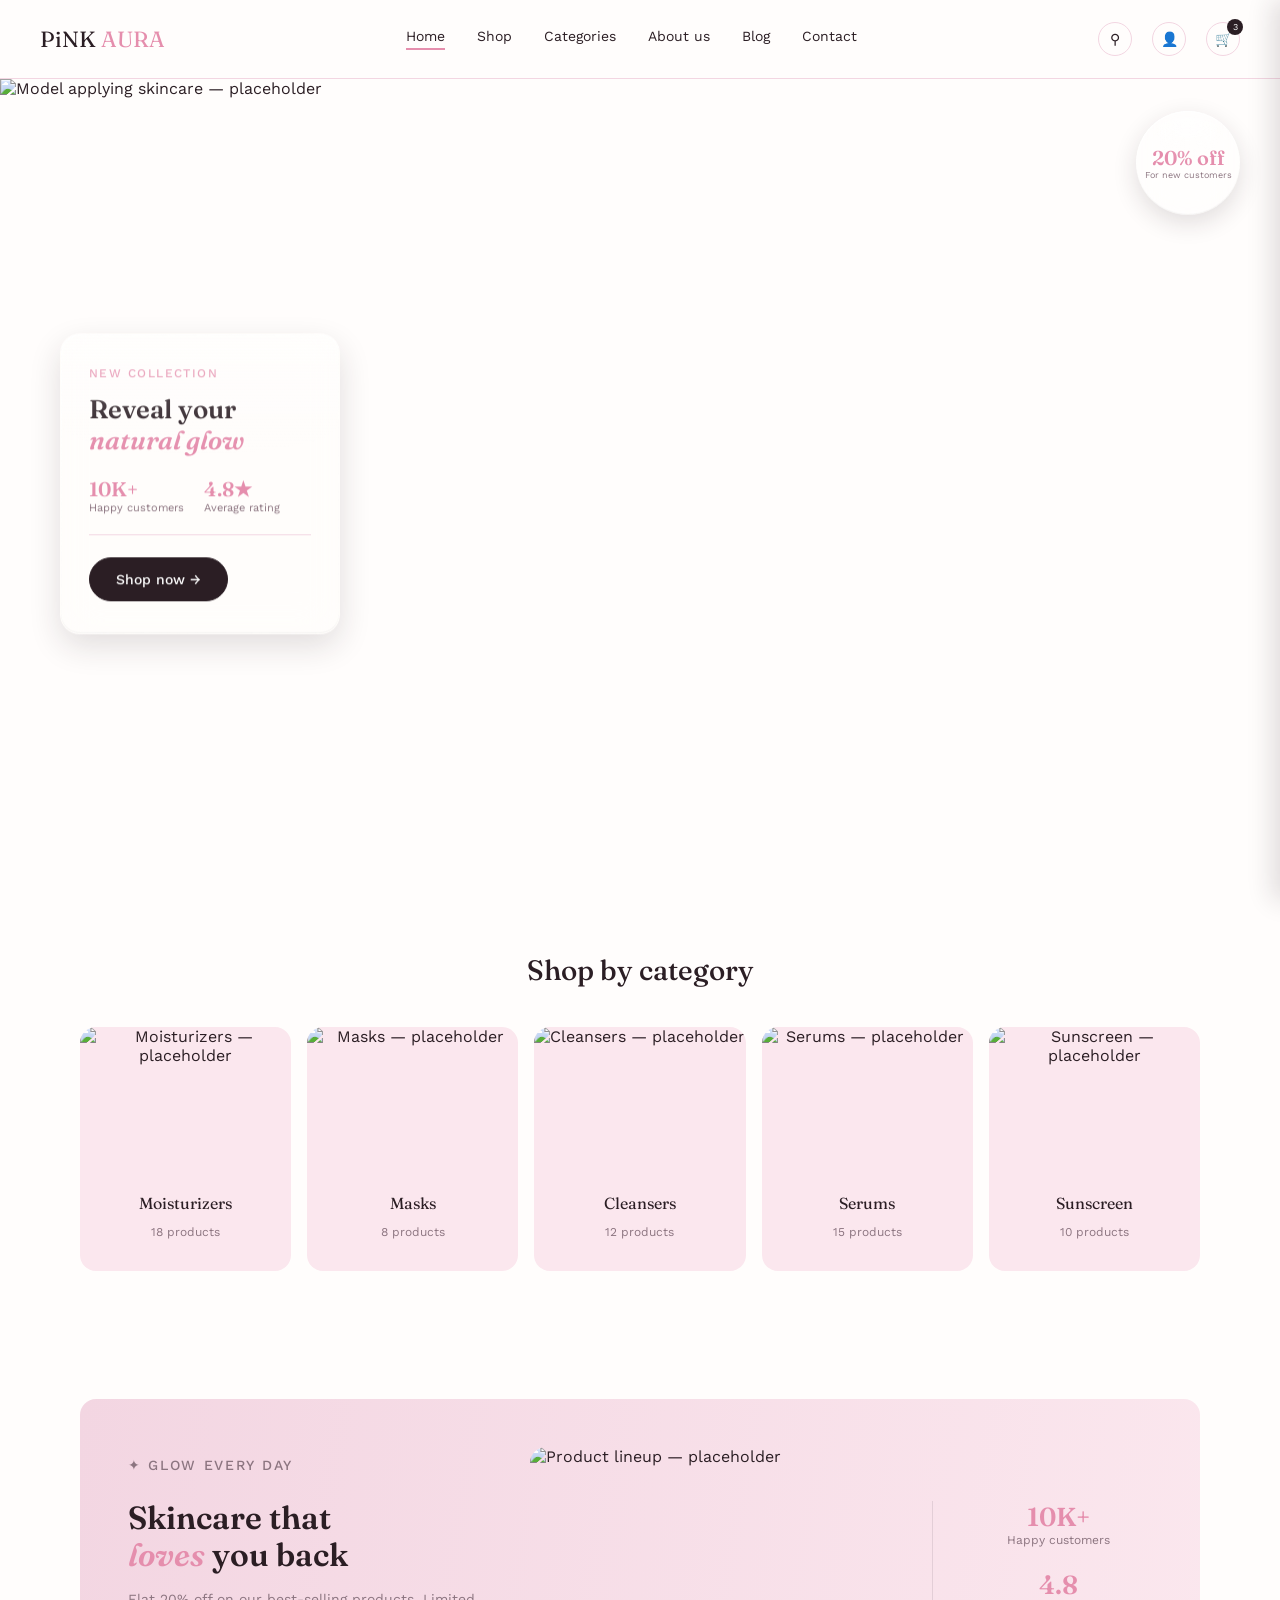
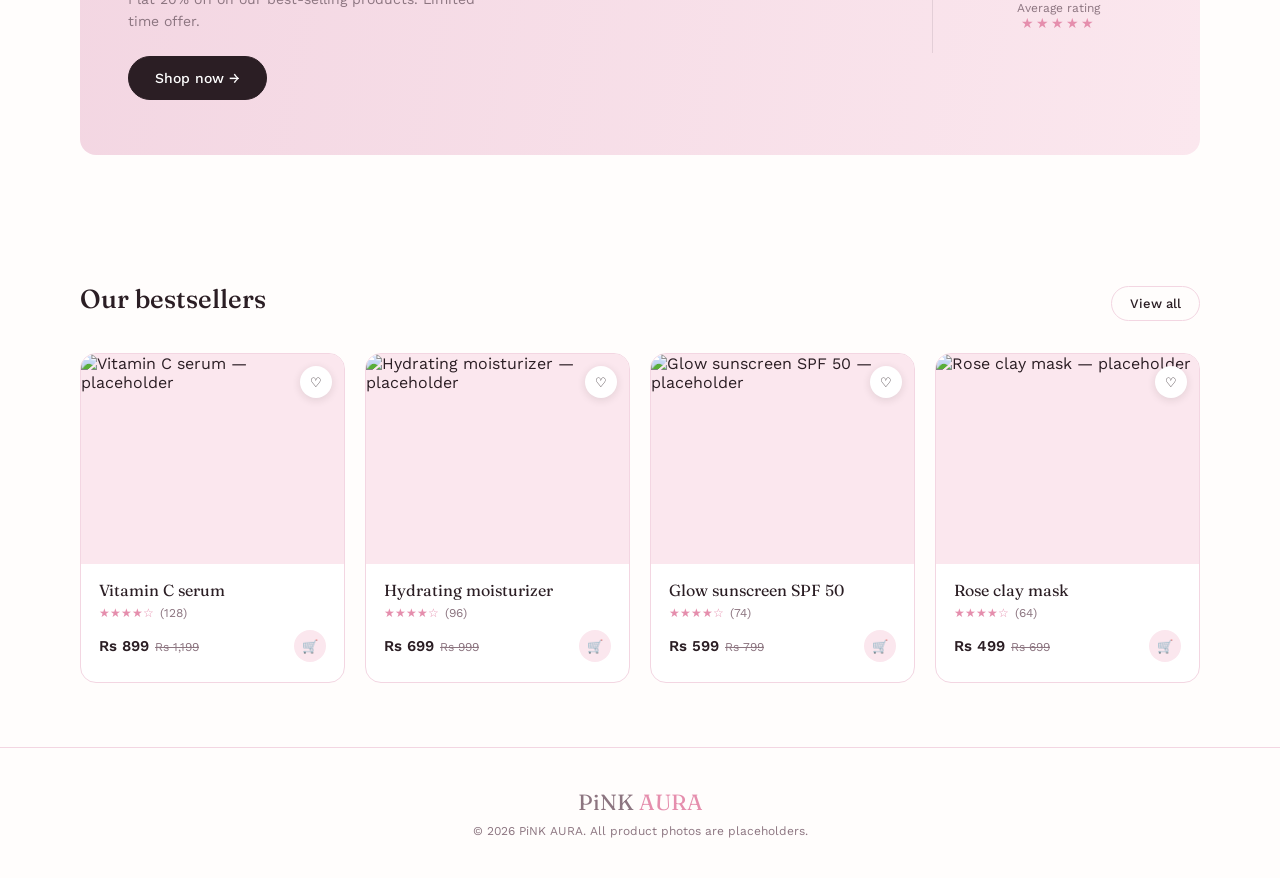
==== commit c9250d4c: "cart modal UI" ====
--- a/index.html
+++ b/index.html
@@ -7,7 +7,6 @@
 <link rel="preconnect" href="https://fonts.googleapis.com">
 <link rel="preconnect" href="https://fonts.gstatic.com" crossorigin>
 <link href="https://fonts.googleapis.com/css2?family=Fraunces:ital,wght@0,400;0,500;0,600;1,400&family=Work+Sans:wght@400;500;600&display=swap" rel="stylesheet">
-<!-- <link rel="stylesheet" href="https://cdn.jsdelivr.net/npm/bootstrap@5.3.3/dist/css/bootstrap.min.css"> -->
 <link rel="stylesheet" href="assets/css/style.css">
 <link rel="stylesheet" href="assets/css/home.css">
 </head>
@@ -26,7 +25,7 @@
   <div class="nav-icons">
     <div class="icon-btn" aria-label="Search">&#9906;</div>
     <div class="icon-btn" aria-label="Account">&#128100;</div>
-    <button class="icon-btn" aria-label="Bag" data-bs-toggle="modal" data-bs-target="#bagModal">&#128722;<span class="bag-count">0</span></button>
+    <button class="icon-btn" aria-label="Bag" data-bag-toggle>&#128722;<span class="bag-count">0</span></button>
   </div>
 </nav>
 
@@ -175,33 +174,29 @@
   <div>&copy; 2026 PiNK AURA. All product photos are placeholders.</div>
 </footer>
 
-<!-- BAG MODAL (shared — copy this block onto every page that has the header bag icon) -->
-<div class="modal fade bag-modal" id="bagModal" tabindex="-1" aria-labelledby="bagModalLabel" aria-hidden="true">
-  <div class="modal-dialog">
-    <div class="modal-content">
-
-      <div class="bag-header">
-        <h2 class="bag-title" id="bagModalLabel">Your <span>bag</span></h2>
-        <button type="button" class="bag-close" data-bs-dismiss="modal" aria-label="Close">&#10005;</button>
-      </div>
-
-      <div class="bag-body" id="bagBody">
-        <!-- populated by bag.js -->
-      </div>
-
-      <div class="bag-footer">
-        <div class="bag-total-row">
-          <span class="bag-total-label">Total</span>
-          <span class="bag-total-amount" id="bagTotalAmount">Rs 0</span>
-        </div>
-        <a href="#" class="btn bag-checkout-btn">Checkout</a>
-      </div>
-
-    </div>
-  </div>
+<!-- BAG DRAWER (shared — copy this block onto every page that has the header bag icon) -->
+<div class="bag-overlay" id="bagOverlay" data-bag-close></div>
+<div class="bag-drawer" id="bagModal" role="dialog" aria-modal="true" aria-labelledby="bagModalLabel">
+
+  <div class="bag-header">
+    <h2 class="bag-title" id="bagModalLabel">Your <span>bag</span></h2>
+    <button type="button" class="bag-close" data-bag-close aria-label="Close bag">&#10005;</button>
+  </div>
+
+  <div class="bag-body" id="bagBody">
+    <!-- populated by bag.js -->
+  </div>
+
+  <div class="bag-footer">
+    <div class="bag-total-row">
+      <span class="bag-total-label">Total</span>
+      <span class="bag-total-amount" id="bagTotalAmount">Rs 0</span>
+    </div>
+    <a href="#" class="btn bag-checkout-btn">Checkout</a>
+  </div>
+
 </div>
 
-<script src="https://cdn.jsdelivr.net/npm/bootstrap@5.3.3/dist/js/bootstrap.bundle.min.js"></script>
 <script src="assets/js/bag.js"></script>
 
 </body>
--- a/assets/css/style.css
+++ b/assets/css/style.css
@@ -323,29 +323,39 @@
 }
 
 /* ==========================================================================
-   BAG MODAL (shared across all pages — uses Bootstrap's modal JS,
-   fully restyled to match PiNK AURA. Docked to the right like a drawer.)
+   BAG MODAL (shared across all pages — plain CSS/JS, no framework.
+   Docked to the right like a drawer.)
    ========================================================================== */
-.bag-modal .modal-dialog {
+.bag-overlay {
+    position: fixed;
+    inset: 0;
+    background: rgba(43, 30, 36, 0.4);
+    opacity: 0;
+    visibility: hidden;
+    transition: opacity 0.25s ease, visibility 0.25s ease;
+    z-index: 1000;
+}
+.bag-overlay.is-open {
+    opacity: 1;
+    visibility: visible;
+}
+
+.bag-drawer {
     position: fixed;
     top: 0;
     right: 0;
-    margin: 0;
     height: 100%;
+    width: 100%;
     max-width: 420px;
-    width: 100%;
-}
-.bag-modal .modal-content {
-    height: 100%;
-    border: none;
-    border-radius: 0;
     background: var(--color-background);
-}
-.bag-modal.fade .modal-dialog {
+    box-shadow: -8px 0 24px rgba(43, 30, 36, 0.14);
+    display: flex;
+    flex-direction: column;
     transform: translateX(100%);
     transition: transform 0.3s ease;
-}
-.bag-modal.show .modal-dialog {
+    z-index: 1001;
+}
+.bag-drawer.is-open {
     transform: translateX(0);
 }
 
@@ -481,7 +491,7 @@
 }
 
 @media (max-width:520px) {
-    .bag-modal .modal-dialog {
+    .bag-drawer {
         max-width: 100%;
     }
 }
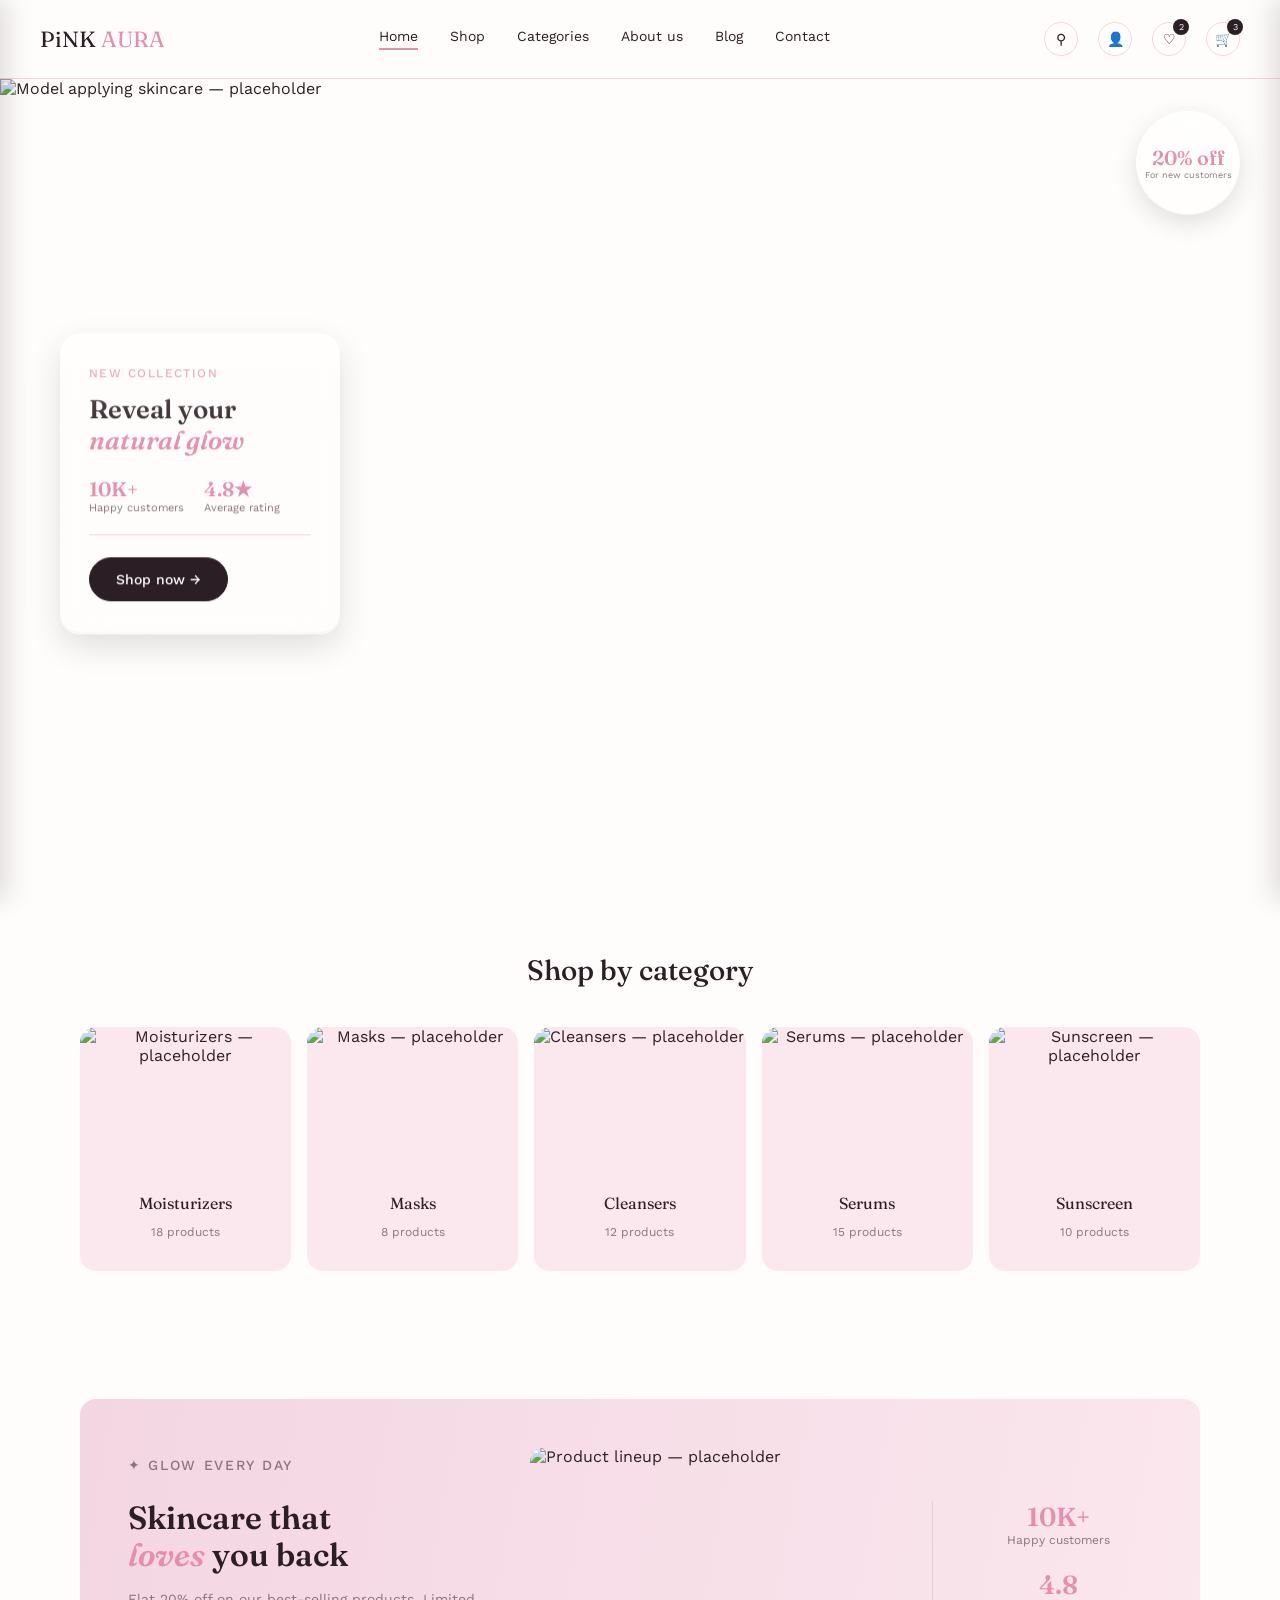
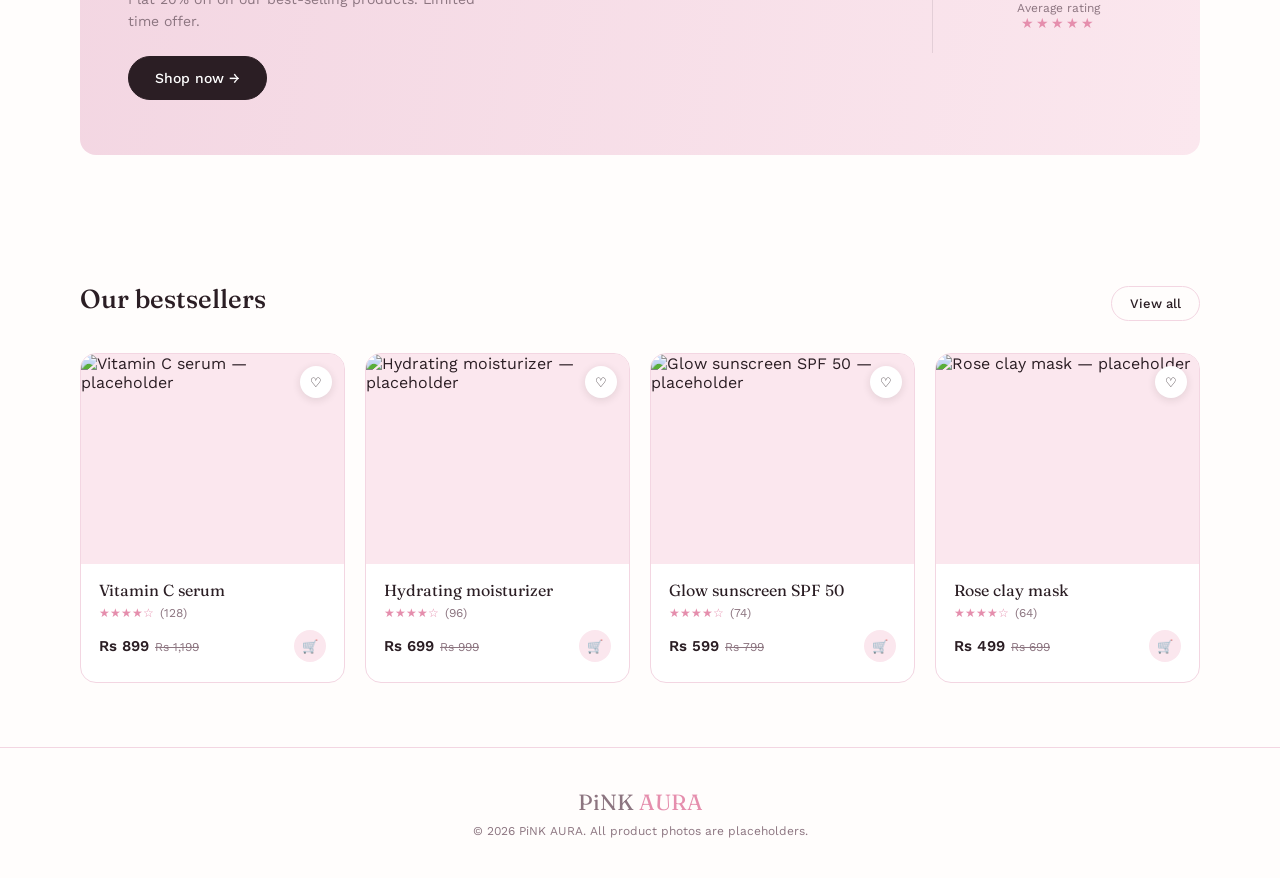
==== commit 84109f82: "wishlist UI design" ====
--- a/index.html
+++ b/index.html
@@ -1,203 +1,255 @@
 <!DOCTYPE html>
 <html lang="en">
+
 <head>
-<meta charset="UTF-8">
-<meta name="viewport" content="width=device-width, initial-scale=1.0">
-<title>PiNK AURA — Reveal your natural glow</title>
-<link rel="preconnect" href="https://fonts.googleapis.com">
-<link rel="preconnect" href="https://fonts.gstatic.com" crossorigin>
-<link href="https://fonts.googleapis.com/css2?family=Fraunces:ital,wght@0,400;0,500;0,600;1,400&family=Work+Sans:wght@400;500;600&display=swap" rel="stylesheet">
-<link rel="stylesheet" href="assets/css/style.css">
-<link rel="stylesheet" href="assets/css/home.css">
+  <meta charset="UTF-8">
+  <meta name="viewport" content="width=device-width, initial-scale=1.0">
+  <title>PiNK AURA — Reveal your natural glow</title>
+  <link rel="preconnect" href="https://fonts.googleapis.com">
+  <link rel="preconnect" href="https://fonts.gstatic.com" crossorigin>
+  <link
+    href="https://fonts.googleapis.com/css2?family=Fraunces:ital,wght@0,400;0,500;0,600;1,400&family=Work+Sans:wght@400;500;600&display=swap"
+    rel="stylesheet">
+  <link rel="stylesheet" href="assets/css/style.css">
+  <link rel="stylesheet" href="assets/css/home.css">
 </head>
+
 <body>
 
-<nav class="top">
-  <div class="logo">PiNK <span>AURA</span></div>
-  <div class="nav-links">
-    <a href="index.html" class="active">Home</a>
-    <a href="#">Shop</a>
-    <a href="category.html">Categories</a>
-    <a href="#">About us</a>
-    <a href="#">Blog</a>
-    <a href="#">Contact</a>
+  <nav class="top">
+    <div class="logo">PiNK <span>AURA</span></div>
+    <div class="nav-links">
+      <a href="index.html" class="active">Home</a>
+      <a href="#">Shop</a>
+      <a href="category.html">Categories</a>
+      <a href="#">About us</a>
+      <a href="#">Blog</a>
+      <a href="#">Contact</a>
+    </div>
+    <div class="nav-icons">
+      <div class="icon-btn" aria-label="Search">&#9906;</div>
+      <div class="icon-btn" aria-label="Account">&#128100;</div>
+      <button class="icon-btn" aria-label="Wishlist" data-wishlist-toggle>&#9825;<span
+          class="wishlist-count">0</span></button>
+      <button class="icon-btn" aria-label="Bag" data-bag-toggle>&#128722;<span class="bag-count">0</span></button>
+    </div>
+  </nav>
+
+
+  <!-- HERO -->
+  <section class="hero">
+    <img class="hero-bg" src="assets/images/site-images/hero-image.jpg" alt="Model applying skincare — placeholder">
+
+    <div class="hero-content">
+      <p class="eyebrow">New collection</p>
+      <h1 class="hero-title">Reveal your <em>natural glow</em></h1>
+      <div class="hero-stats">
+        <div class="stat"><span class="num">10K+</span><span class="lab">Happy customers</span></div>
+        <div class="stat"><span class="num">4.8★</span><span class="lab">Average rating</span></div>
+      </div>
+      <a href="#" class="btn">Shop now &rarr;</a>
+    </div>
+
+    <div class="hero-badge">
+      <div class="pct">20% off</div>
+      <div class="txt">For new customers</div>
+    </div>
+  </section>
+
+  <!-- CATEGORIES -->
+  <section>
+    <div class="wrap">
+      <h2 class="section-title">Shop by category</h2>
+      <div class="cat-grid">
+        <a class="cat-card" href="category.html">
+          <img src="assets/images/site-images/moisturizer.jpg" alt="Moisturizers — placeholder">
+          <div class="cat-body">
+            <p class="cat-name">Moisturizers</p>
+            <p class="cat-count">18 products</p>
+          </div>
+        </a>
+        <a class="cat-card" href="category.html">
+          <img src="assets/images/site-images/facemask.jpg" alt="Masks — placeholder">
+          <div class="cat-body">
+            <p class="cat-name">Masks</p>
+            <p class="cat-count">8 products</p>
+          </div>
+        </a>
+        <a class="cat-card" href="category.html">
+          <img src="assets/images/site-images/cleanser.jpg" alt="Cleansers — placeholder">
+          <div class="cat-body">
+            <p class="cat-name">Cleansers</p>
+            <p class="cat-count">12 products</p>
+          </div>
+        </a>
+        <a class="cat-card" href="category.html">
+          <img src="assets/images/site-images/serum.jpg" alt="Serums — placeholder">
+          <div class="cat-body">
+            <p class="cat-name">Serums</p>
+            <p class="cat-count">15 products</p>
+          </div>
+        </a>
+        <a class="cat-card" href="category.html">
+          <img src="assets/images/site-images/sunscreen.jpg" alt="Sunscreen — placeholder">
+          <div class="cat-body">
+            <p class="cat-name">Sunscreen</p>
+            <p class="cat-count">10 products</p>
+          </div>
+        </a>
+
+      </div>
+    </div>
+  </section>
+
+  <!-- PROMO BANNER -->
+  <section>
+    <div class="wrap">
+      <div class="promo">
+        <div class="promo-copy">
+          <p class="eyebrow">&#10022; Glow every day</p>
+          <h2>Skincare that<br><em>loves</em> you back</h2>
+          <p>Flat 20% off on our best-selling products. Limited time offer.</p>
+          <a href="#" class="btn">Shop now &rarr;</a>
+        </div>
+        <div class="promo-image">
+          <img src="assets/images/site-images/4.jpg" alt="Product lineup — placeholder">
+        </div>
+        <div class="promo-stats">
+          <div class="stat">
+            <div class="num">10K+</div>
+            <div class="lab">Happy customers</div>
+          </div>
+          <div class="stat">
+            <div class="num">4.8</div>
+            <div class="lab">Average rating</div>
+            <div class="stars">&#9733;&#9733;&#9733;&#9733;&#9733;</div>
+          </div>
+        </div>
+      </div>
+    </div>
+  </section>
+
+  <!-- BESTSELLERS -->
+  <section>
+    <div class="wrap">
+      <div class="bestsellers-head">
+        <h2>Our bestsellers</h2>
+        <a href="#" class="btn outline small">View all</a>
+      </div>
+      <div class="prod-grid">
+        <div class="prod-card">
+          <div class="prod-image">
+            <img src="https://placehold.co/320x300/F3D6E2/4A1E30?text=Vitamin+C+Serum"
+              alt="Vitamin C serum — placeholder">
+            <div class="wishlist">&#9825;</div>
+          </div>
+          <div class="prod-body">
+            <p class="prod-name">Vitamin C serum</p>
+            <div class="prod-rating"><span class="stars">&#9733;&#9733;&#9733;&#9733;&#9734;</span> (128)</div>
+            <div class="prod-price-row">
+              <div class="prod-price">Rs 899<span class="old">Rs 1,199</span></div>
+              <button class="prod-bag" aria-label="Add to bag"
+                onclick="addToBag({id:'vitamin-c-serum-30ml', name:'Vitamin C Serum', variant:'30ml', price:899, img:'https://placehold.co/120x120/F3D6E2/4A1E30?text=VCS'})">&#128722;</button>
+            </div>
+          </div>
+        </div>
+        <div class="prod-card">
+          <div class="prod-image">
+            <img src="https://placehold.co/320x300/F4B9CE/4A1E30?text=Hydrating+Moisturizer"
+              alt="Hydrating moisturizer — placeholder">
+            <div class="wishlist">&#9825;</div>
+          </div>
+          <div class="prod-body">
+            <p class="prod-name">Hydrating moisturizer</p>
+            <div class="prod-rating"><span class="stars">&#9733;&#9733;&#9733;&#9733;&#9734;</span> (96)</div>
+            <div class="prod-price-row">
+              <div class="prod-price">Rs 699<span class="old">Rs 999</span></div>
+              <button class="prod-bag" aria-label="Add to bag"
+                onclick="addToBag({id:'hydrating-moisturizer-50ml', name:'Hydrating Moisturizer', variant:'50ml', price:699, img:'https://placehold.co/120x120/F4B9CE/4A1E30?text=HM'})">&#128722;</button>
+            </div>
+          </div>
+        </div>
+        <div class="prod-card">
+          <div class="prod-image">
+            <img src="https://placehold.co/320x300/FBE7EE/8C7580?text=Glow+Sunscreen"
+              alt="Glow sunscreen SPF 50 — placeholder">
+            <div class="wishlist">&#9825;</div>
+          </div>
+          <div class="prod-body">
+            <p class="prod-name">Glow sunscreen SPF 50</p>
+            <div class="prod-rating"><span class="stars">&#9733;&#9733;&#9733;&#9733;&#9734;</span> (74)</div>
+            <div class="prod-price-row">
+              <div class="prod-price">Rs 599<span class="old">Rs 799</span></div>
+              <button class="prod-bag" aria-label="Add to bag"
+                onclick="addToBag({id:'glow-sunscreen-spf50', name:'Glow Sunscreen SPF 50', variant:'SPF 50', price:599, img:'https://placehold.co/120x120/FBE7EE/8C7580?text=Sun'})">&#128722;</button>
+            </div>
+          </div>
+        </div>
+        <div class="prod-card">
+          <div class="prod-image">
+            <img src="https://placehold.co/320x300/E58EAD/FFFFFF?text=Rose+Clay+Mask"
+              alt="Rose clay mask — placeholder">
+            <div class="wishlist">&#9825;</div>
+          </div>
+          <div class="prod-body">
+            <p class="prod-name">Rose clay mask</p>
+            <div class="prod-rating"><span class="stars">&#9733;&#9733;&#9733;&#9733;&#9734;</span> (64)</div>
+            <div class="prod-price-row">
+              <div class="prod-price">Rs 499<span class="old">Rs 699</span></div>
+              <button class="prod-bag" aria-label="Add to bag"
+                onclick="addToBag({id:'rose-clay-mask-100g', name:'Rose Clay Mask', variant:'100g', price:499, img:'https://placehold.co/120x120/E58EAD/FFFFFF?text=RCM'})">&#128722;</button>
+            </div>
+          </div>
+        </div>
+      </div>
+    </div>
+  </section>
+
+  <footer>
+    <div class="logo">PiNK <span style="color:var(--color-primary-strong);">AURA</span></div>
+    <div>&copy; 2026 PiNK AURA. All product photos are placeholders.</div>
+  </footer>
+
+  <!-- BAG DRAWER (shared — copy this block onto every page that has the header bag icon) -->
+  <div class="bag-overlay" id="bagOverlay" data-bag-close></div>
+  <div class="bag-drawer" id="bagModal" role="dialog" aria-modal="true" aria-labelledby="bagModalLabel">
+
+    <div class="bag-header">
+      <h2 class="bag-title" id="bagModalLabel">My <span>bag</span></h2>
+      <button type="button" class="bag-close" data-bag-close aria-label="Close bag">&#10005;</button>
+    </div>
+
+    <div class="bag-body" id="bagBody">
+      <!-- populated by bag.js -->
+    </div>
+
+    <div class="bag-footer">
+      <div class="bag-total-row">
+        <span class="bag-total-label">Total</span>
+        <span class="bag-total-amount" id="bagTotalAmount">Rs 0</span>
+      </div>
+      <a href="#" class="btn bag-checkout-btn">Checkout</a>
+    </div>
+
   </div>
-  <div class="nav-icons">
-    <div class="icon-btn" aria-label="Search">&#9906;</div>
-    <div class="icon-btn" aria-label="Account">&#128100;</div>
-    <button class="icon-btn" aria-label="Bag" data-bag-toggle>&#128722;<span class="bag-count">0</span></button>
+  <!-- WISHLIST DRAWER (shared — copy onto every page that has the header wishlist icon) -->
+  <div class="wishlist-overlay" id="wishlistOverlay" data-wishlist-close></div>
+  <div class="wishlist-drawer" id="wishlistModal" role="dialog" aria-modal="true" aria-labelledby="wishlistModalLabel">
+
+    <div class="wishlist-header">
+      <h2 class="wishlist-title" id="wishlistModalLabel">My <span>wishlist</span></h2>
+      <button type="button" class="wishlist-close" data-wishlist-close aria-label="Close wishlist">&#10005;</button>
+    </div>
+
+    <div class="wishlist-body" id="wishlistBody">
+      <!-- populated by wishlist.js -->
+    </div>
+
   </div>
-</nav>
-
-
-<!-- HERO -->
-<section class="hero">
-  <img class="hero-bg" src="assets/images/site-images/hero-image.jpg" alt="Model applying skincare — placeholder">
-
-  <div class="hero-content">
-    <p class="eyebrow">New collection</p>
-    <h1 class="hero-title">Reveal your <em>natural glow</em></h1>
-    <div class="hero-stats">
-      <div class="stat"><span class="num">10K+</span><span class="lab">Happy customers</span></div>
-      <div class="stat"><span class="num">4.8★</span><span class="lab">Average rating</span></div>
-    </div>
-    <a href="#" class="btn">Shop now &rarr;</a>
-  </div>
-
-  <div class="hero-badge">
-    <div class="pct">20% off</div>
-    <div class="txt">For new customers</div>
-  </div>
-</section>
-
-<!-- CATEGORIES -->
-<section>
-  <div class="wrap">
-    <h2 class="section-title">Shop by category</h2>
-    <div class="cat-grid">
-      <a class="cat-card" href="category.html">
-        <img src="assets/images/site-images/moisturizer.jpg" alt="Moisturizers — placeholder">
-        <div class="cat-body"><p class="cat-name">Moisturizers</p><p class="cat-count">18 products</p></div>
-      </a>
-      <a class="cat-card" href="category.html">
-        <img src="assets/images/site-images/facemask.jpg" alt="Masks — placeholder">
-        <div class="cat-body"><p class="cat-name">Masks</p><p class="cat-count">8 products</p></div>
-      </a>
-      <a class="cat-card" href="category.html">
-        <img src="assets/images/site-images/cleanser.jpg" alt="Cleansers — placeholder">
-        <div class="cat-body"><p class="cat-name">Cleansers</p><p class="cat-count">12 products</p></div>
-      </a>
-      <a class="cat-card" href="category.html">
-        <img src="assets/images/site-images/serum.jpg" alt="Serums — placeholder">
-        <div class="cat-body"><p class="cat-name">Serums</p><p class="cat-count">15 products</p></div>
-      </a>
-      <a class="cat-card" href="category.html">
-        <img src="assets/images/site-images/sunscreen.jpg" alt="Sunscreen — placeholder">
-        <div class="cat-body"><p class="cat-name">Sunscreen</p><p class="cat-count">10 products</p></div>
-      </a>
-      
-    </div>
-  </div>
-</section>
-
-<!-- PROMO BANNER -->
-<section>
-  <div class="wrap">
-    <div class="promo">
-      <div class="promo-copy">
-        <p class="eyebrow">&#10022; Glow every day</p>
-        <h2>Skincare that<br><em>loves</em> you back</h2>
-        <p>Flat 20% off on our best-selling products. Limited time offer.</p>
-        <a href="#" class="btn">Shop now &rarr;</a>
-      </div>
-      <div class="promo-image">
-        <img src="assets/images/site-images/4.jpg" alt="Product lineup — placeholder">
-      </div>
-      <div class="promo-stats">
-        <div class="stat"><div class="num">10K+</div><div class="lab">Happy customers</div></div>
-        <div class="stat"><div class="num">4.8</div><div class="lab">Average rating</div><div class="stars">&#9733;&#9733;&#9733;&#9733;&#9733;</div></div>
-      </div>
-    </div>
-  </div>
-</section>
-
-<!-- BESTSELLERS -->
-<section>
-  <div class="wrap">
-    <div class="bestsellers-head">
-      <h2>Our bestsellers</h2>
-      <a href="#" class="btn outline small">View all</a>
-    </div>
-    <div class="prod-grid">
-      <div class="prod-card">
-        <div class="prod-image">
-          <img src="https://placehold.co/320x300/F3D6E2/4A1E30?text=Vitamin+C+Serum" alt="Vitamin C serum — placeholder">
-          <div class="wishlist">&#9825;</div>
-        </div>
-        <div class="prod-body">
-          <p class="prod-name">Vitamin C serum</p>
-          <div class="prod-rating"><span class="stars">&#9733;&#9733;&#9733;&#9733;&#9734;</span> (128)</div>
-          <div class="prod-price-row">
-            <div class="prod-price">Rs 899<span class="old">Rs 1,199</span></div>
-            <button class="prod-bag" aria-label="Add to bag" onclick="addToBag({id:'vitamin-c-serum-30ml', name:'Vitamin C Serum', variant:'30ml', price:899, img:'https://placehold.co/120x120/F3D6E2/4A1E30?text=VCS'})">&#128722;</button>
-          </div>
-        </div>
-      </div>
-      <div class="prod-card">
-        <div class="prod-image">
-          <img src="https://placehold.co/320x300/F4B9CE/4A1E30?text=Hydrating+Moisturizer" alt="Hydrating moisturizer — placeholder">
-          <div class="wishlist">&#9825;</div>
-        </div>
-        <div class="prod-body">
-          <p class="prod-name">Hydrating moisturizer</p>
-          <div class="prod-rating"><span class="stars">&#9733;&#9733;&#9733;&#9733;&#9734;</span> (96)</div>
-          <div class="prod-price-row">
-            <div class="prod-price">Rs 699<span class="old">Rs 999</span></div>
-            <button class="prod-bag" aria-label="Add to bag" onclick="addToBag({id:'hydrating-moisturizer-50ml', name:'Hydrating Moisturizer', variant:'50ml', price:699, img:'https://placehold.co/120x120/F4B9CE/4A1E30?text=HM'})">&#128722;</button>
-          </div>
-        </div>
-      </div>
-      <div class="prod-card">
-        <div class="prod-image">
-          <img src="https://placehold.co/320x300/FBE7EE/8C7580?text=Glow+Sunscreen" alt="Glow sunscreen SPF 50 — placeholder">
-          <div class="wishlist">&#9825;</div>
-        </div>
-        <div class="prod-body">
-          <p class="prod-name">Glow sunscreen SPF 50</p>
-          <div class="prod-rating"><span class="stars">&#9733;&#9733;&#9733;&#9733;&#9734;</span> (74)</div>
-          <div class="prod-price-row">
-            <div class="prod-price">Rs 599<span class="old">Rs 799</span></div>
-            <button class="prod-bag" aria-label="Add to bag" onclick="addToBag({id:'glow-sunscreen-spf50', name:'Glow Sunscreen SPF 50', variant:'SPF 50', price:599, img:'https://placehold.co/120x120/FBE7EE/8C7580?text=Sun'})">&#128722;</button>
-          </div>
-        </div>
-      </div>
-      <div class="prod-card">
-        <div class="prod-image">
-          <img src="https://placehold.co/320x300/E58EAD/FFFFFF?text=Rose+Clay+Mask" alt="Rose clay mask — placeholder">
-          <div class="wishlist">&#9825;</div>
-        </div>
-        <div class="prod-body">
-          <p class="prod-name">Rose clay mask</p>
-          <div class="prod-rating"><span class="stars">&#9733;&#9733;&#9733;&#9733;&#9734;</span> (64)</div>
-          <div class="prod-price-row">
-            <div class="prod-price">Rs 499<span class="old">Rs 699</span></div>
-            <button class="prod-bag" aria-label="Add to bag" onclick="addToBag({id:'rose-clay-mask-100g', name:'Rose Clay Mask', variant:'100g', price:499, img:'https://placehold.co/120x120/E58EAD/FFFFFF?text=RCM'})">&#128722;</button>
-          </div>
-        </div>
-      </div>
-    </div>
-  </div>
-</section>
-
-<footer>
-  <div class="logo">PiNK <span style="color:var(--color-primary-strong);">AURA</span></div>
-  <div>&copy; 2026 PiNK AURA. All product photos are placeholders.</div>
-</footer>
-
-<!-- BAG DRAWER (shared — copy this block onto every page that has the header bag icon) -->
-<div class="bag-overlay" id="bagOverlay" data-bag-close></div>
-<div class="bag-drawer" id="bagModal" role="dialog" aria-modal="true" aria-labelledby="bagModalLabel">
-
-  <div class="bag-header">
-    <h2 class="bag-title" id="bagModalLabel">Your <span>bag</span></h2>
-    <button type="button" class="bag-close" data-bag-close aria-label="Close bag">&#10005;</button>
-  </div>
-
-  <div class="bag-body" id="bagBody">
-    <!-- populated by bag.js -->
-  </div>
-
-  <div class="bag-footer">
-    <div class="bag-total-row">
-      <span class="bag-total-label">Total</span>
-      <span class="bag-total-amount" id="bagTotalAmount">Rs 0</span>
-    </div>
-    <a href="#" class="btn bag-checkout-btn">Checkout</a>
-  </div>
-
-</div>
-
-<script src="assets/js/bag.js"></script>
+
+  <script src="assets/js/wishlist.js"></script>
+  <script src="assets/js/bag.js"></script>
 
 </body>
+
 </html>
--- a/assets/css/style.css
+++ b/assets/css/style.css
@@ -297,6 +297,20 @@
     align-items: center;
     justify-content: center;
 }
+.wishlist-count {
+    position: absolute;
+    top: -4px;
+    right: -4px;
+    background: var(--color-text-primary);
+    color: #fff;
+    font-size: 9px;
+    width: 16px;
+    height: 16px;
+    border-radius: 50%;
+    display: flex;
+    align-items: center;
+    justify-content: center;
+}
 
 /* ---------- FOOTER (shared across all pages) ---------- */
 footer {
@@ -494,4 +508,143 @@
     .bag-drawer {
         max-width: 100%;
     }
+}
+
+/* ==========================================================================
+   WISHLIST DRAWER (shared across all pages — plain CSS/JS, no framework.
+   Docked to the left, like the bag drawer mirrored.)
+   ========================================================================== */
+.wishlist-overlay {
+    position: fixed;
+    inset: 0;
+    background: rgba(43, 30, 36, 0.4);
+    opacity: 0;
+    visibility: hidden;
+    transition: opacity 0.25s ease, visibility 0.25s ease;
+    z-index: 1000;
+}
+.wishlist-overlay.is-open {
+    opacity: 1;
+    visibility: visible;
+}
+
+.wishlist-drawer {
+    position: fixed;
+    top: 0;
+    left: 0;
+    height: 100%;
+    width: 100%;
+    max-width: 420px;
+    background: var(--color-background);
+    box-shadow: 8px 0 24px rgba(43, 30, 36, 0.14);
+    display: flex;
+    flex-direction: column;
+    transform: translateX(-100%);
+    transition: transform 0.3s ease;
+    z-index: 1001;
+}
+.wishlist-drawer.is-open {
+    transform: translateX(0);
+}
+
+.wishlist-header {
+    display: flex;
+    align-items: center;
+    justify-content: space-between;
+    padding: 24px 28px;
+    border-bottom: 1px solid var(--color-tertiary);
+}
+.wishlist-title {
+    font-family: var(--font-display);
+    font-size: 26px;
+    margin: 0;
+}
+.wishlist-title span {
+    color: var(--color-primary-strong);
+}
+.wishlist-close {
+    background: none;
+    border: none;
+    font-size: 20px;
+    line-height: 1;
+    color: var(--color-text-secondary);
+    cursor: pointer;
+    padding: 4px;
+}
+.wishlist-close:hover {
+    color: var(--color-text-primary);
+}
+
+.wishlist-body {
+    padding: 20px 28px;
+    overflow-y: auto;
+    flex: 1;
+}
+.wishlist-empty {
+    text-align: center;
+    color: var(--color-text-secondary);
+    font-size: 14px;
+    padding: 60px 0;
+}
+
+.wishlist-item {
+    display: flex;
+    gap: 14px;
+    background: var(--color-surface);
+    border: 1px solid var(--color-tertiary);
+    border-radius: var(--radius-card);
+    padding: 14px;
+    margin-bottom: 14px;
+    position: relative;
+}
+.wishlist-item-img {
+    width: 64px;
+    height: 64px;
+    border-radius: 10px;
+    object-fit: cover;
+    background: var(--color-secondary);
+    flex-shrink: 0;
+}
+.wishlist-item-info {
+    flex: 1;
+    min-width: 0;
+}
+.wishlist-item-name {
+    font-family: var(--font-display);
+    font-size: 15px;
+    margin: 0 0 6px;
+    padding-right: 20px;
+}
+.wishlist-item-price {
+    font-size: 15px;
+    font-weight: 600;
+    color: var(--color-text-primary);
+    margin: 0;
+}
+.wishlist-item-remove {
+    position: absolute;
+    top: 10px;
+    right: 10px;
+    width: 22px;
+    height: 22px;
+    border-radius: 50%;
+    border: none;
+    background: var(--color-secondary);
+    color: var(--color-text-secondary);
+    font-size: 12px;
+    line-height: 1;
+    cursor: pointer;
+    display: flex;
+    align-items: center;
+    justify-content: center;
+}
+.wishlist-item-remove:hover {
+    background: var(--color-primary);
+    color: var(--color-text-on-primary);
+}
+
+@media (max-width:520px) {
+    .wishlist-drawer {
+        max-width: 100%;
+    }
 }
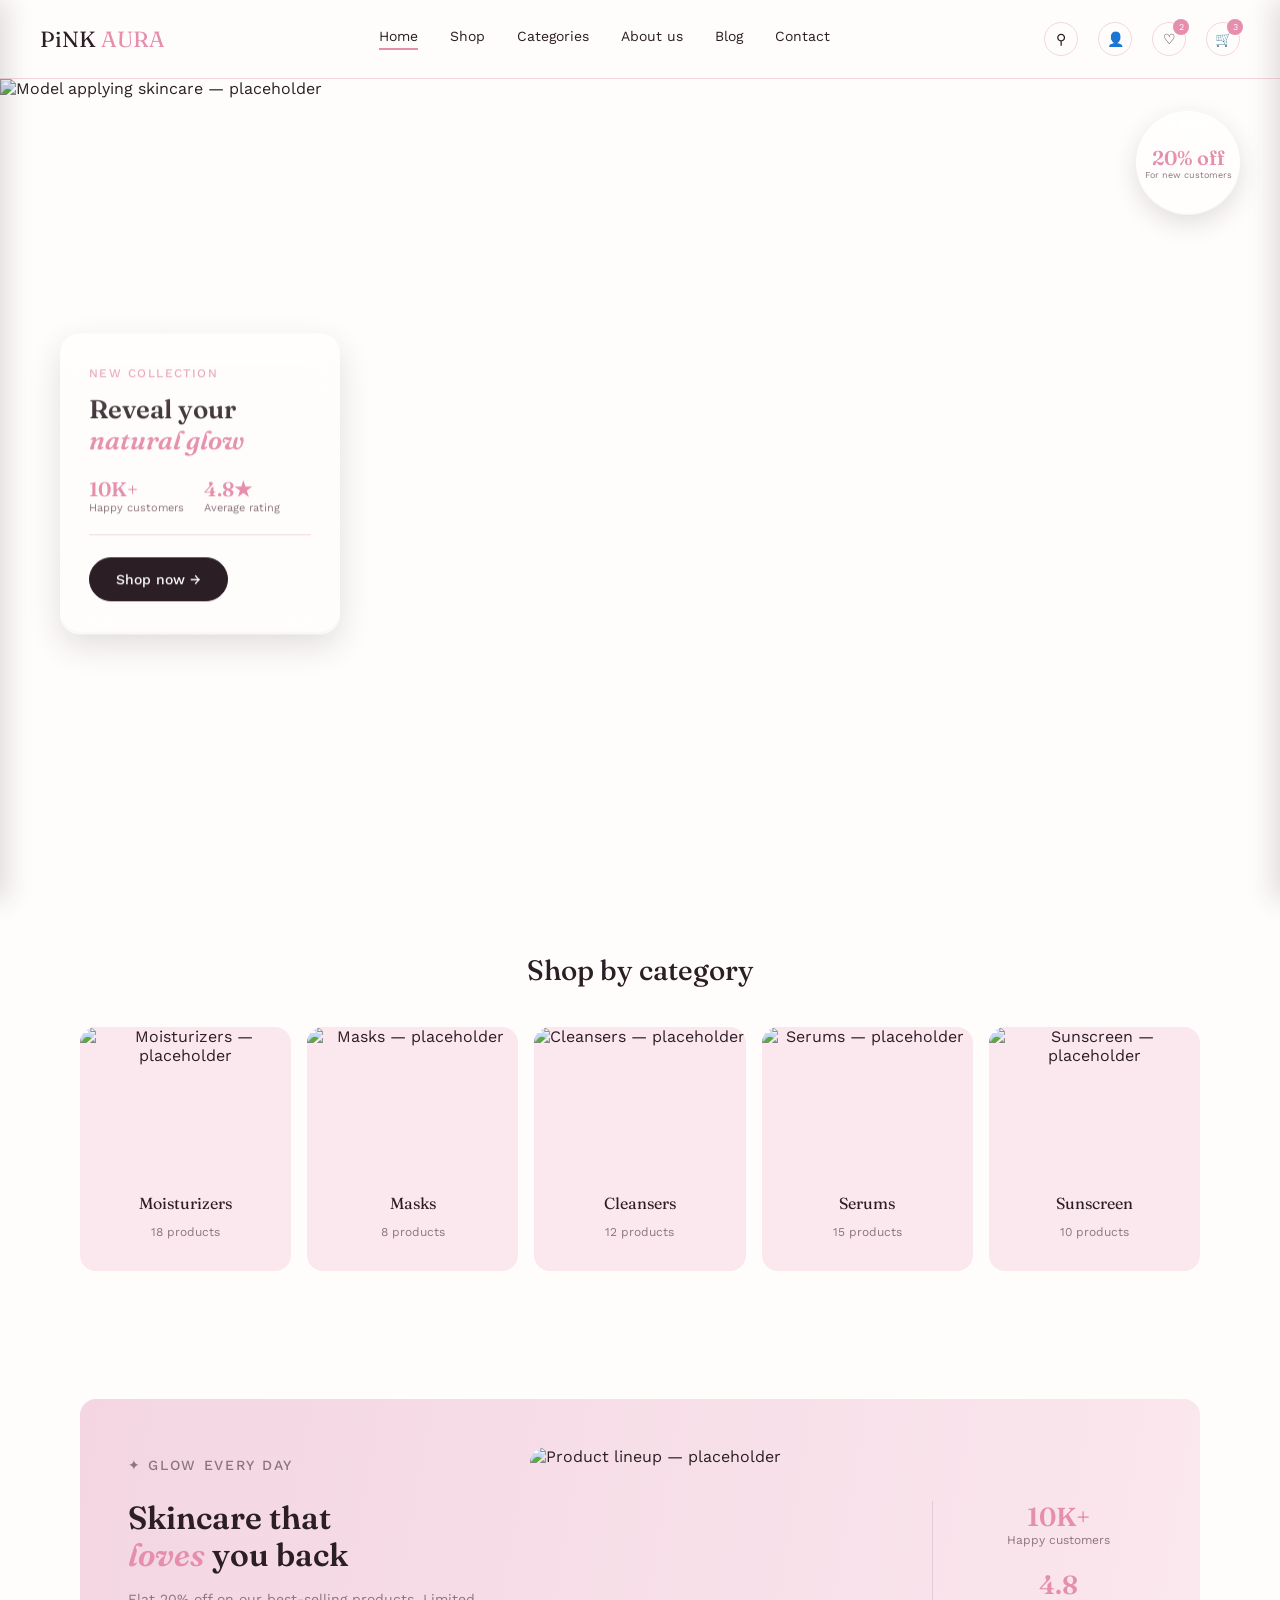
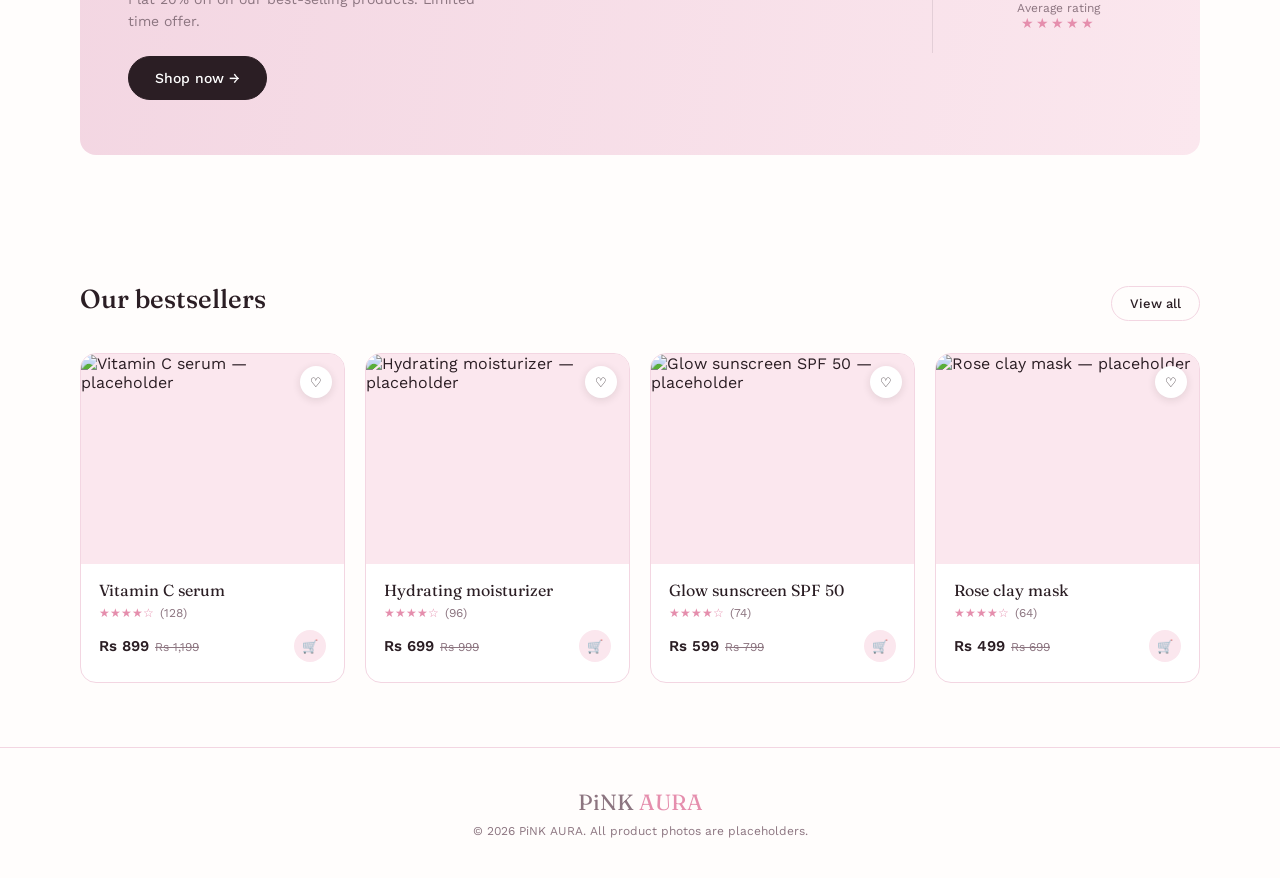
==== commit c5cc5b17: "contactus page UI design" ====
--- a/index.html
+++ b/index.html
@@ -20,11 +20,11 @@
     <div class="logo">PiNK <span>AURA</span></div>
     <div class="nav-links">
       <a href="index.html" class="active">Home</a>
-      <a href="#">Shop</a>
+      <a href="search.html">Shop</a>
       <a href="category.html">Categories</a>
       <a href="#">About us</a>
-      <a href="#">Blog</a>
-      <a href="#">Contact</a>
+      <a href="blog.html">Blog</a>
+      <a href="contact.html">Contact</a>
     </div>
     <div class="nav-icons">
       <div class="icon-btn" aria-label="Search">&#9906;</div>
--- a/assets/css/style.css
+++ b/assets/css/style.css
@@ -287,7 +287,7 @@
     position: absolute;
     top: -4px;
     right: -4px;
-    background: var(--color-text-primary);
+    background: var(--color-primary-strong);
     color: #fff;
     font-size: 9px;
     width: 16px;
@@ -301,7 +301,7 @@
     position: absolute;
     top: -4px;
     right: -4px;
-    background: var(--color-text-primary);
+    background: var(--color-primary-strong);
     color: #fff;
     font-size: 9px;
     width: 16px;
